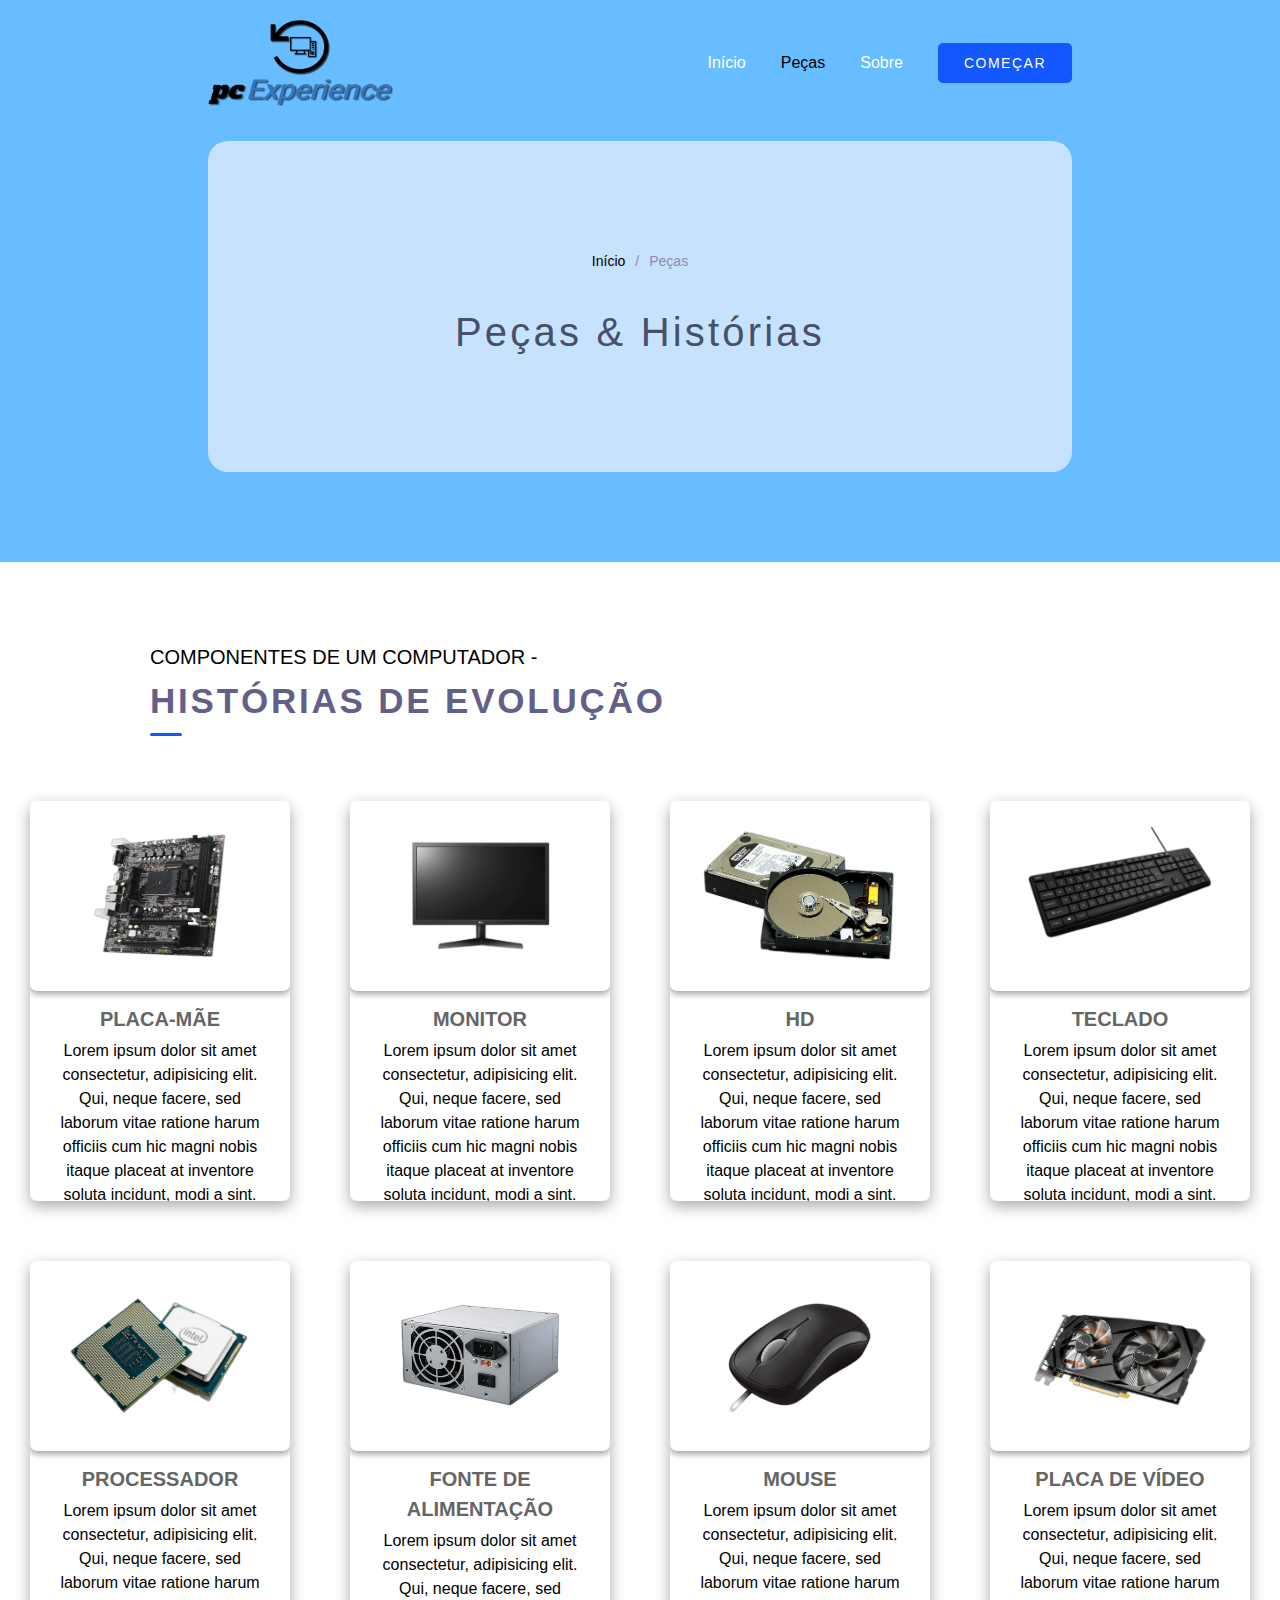
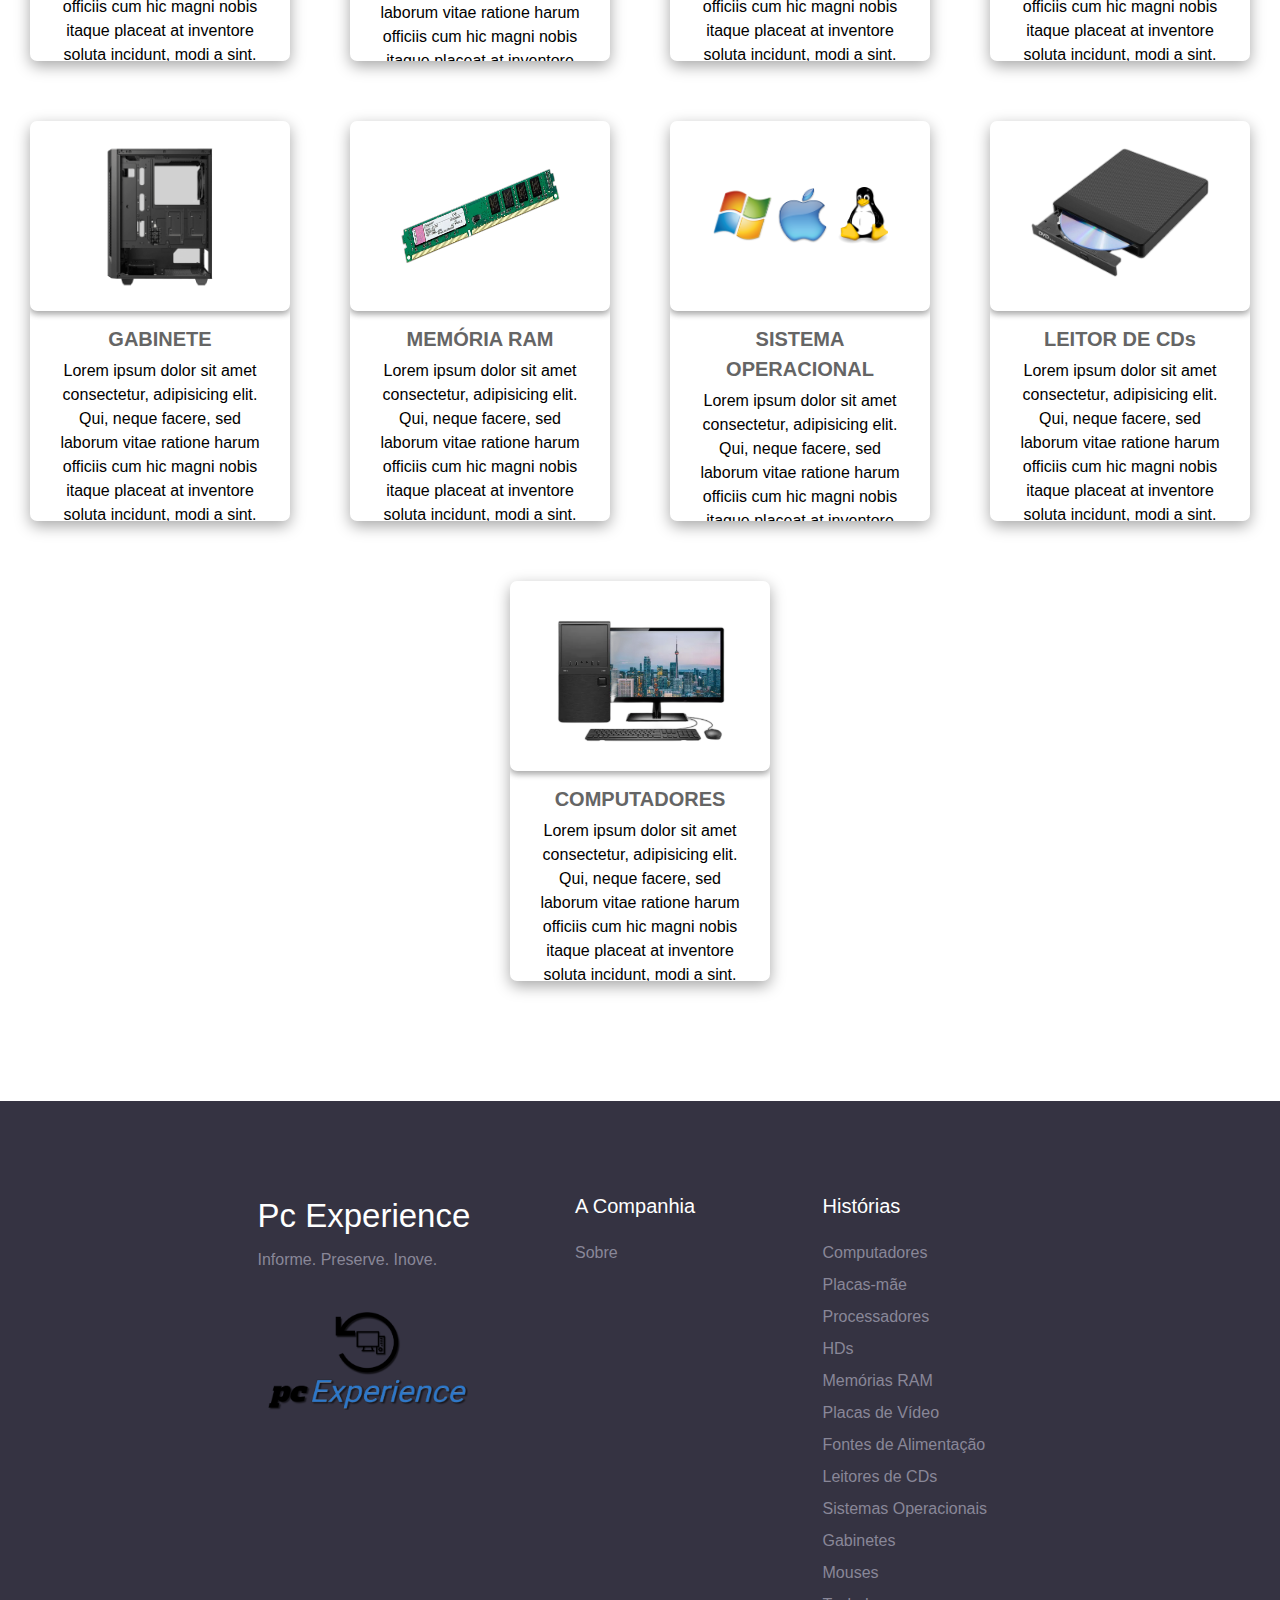
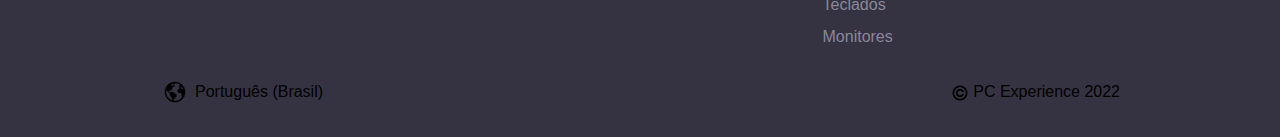
==== assets/html/pecas.html @ ef248f0b "Add files via upload" ====
<!DOCTYPE html>
<html lang="pt-BR">
<head>
  <meta charset="UTF-8">
  <meta name="viewport" content="width=device-width, initial-scale=1.0">
  <meta http-equiv="X-UA-Compatible" content="ie=edge">

  <title>PC Experience</title>

  <link rel="stylesheet" href="../css/index.css">
  <link rel="shortcut icon" href="../img/Logo.png" type="image/x-icon">
</head>
<body>

  <header class="header-others-pags header-pecas">
      <nav>
        <div class="img-nav">
          <a href="../../index.html"><img src="../img/Logo-header-site.png" alt="logo pc-experience"></a>
        </div>
  
        <div class="menu-nav">
          <ul>
            <li><a id="nav-menu-inicio" href="../../index.html">Início</a></li>
            <li><a id="nav-menu-pecas">Peças</a></li>
            <li><a id="nav-menu-sobre" href="sobre.html">Sobre</a></li>
            <li><a class="nav-menu-btn">COMEÇAR</a></li>
          </ul>
        </div>
      </nav>
  
      <div class="container-header">
        <ul>
          <li><a href="../../index.html">Início</a></li>
          <li>/</li>
          <li>Peças</li>
        </ul>
        <h1>Peças & Histórias</h1>
      </div>
  </header>

  <section id="section-histories" class="section-pecas">
      <div class="title-content">
        <h5>COMPONENTES DE UM COMPUTADOR -</h5>
        <h2>HISTÓRIAS DE EVOLUÇÃO</h2>
        <div class="divider"></div>
      </div>

      <div class="histories-content content-1">
        <a class="history-card one" href="pecas/placa-mae.html">
          <div class="img-content-card">
            <img src="../img/placa-mae.png" alt="">
          </div>
          <div class="txt-content-card">
            <h5 class="title-content-card">PLACA-MÃE</h5>
            <p class="subtitle-content-card">Lorem ipsum dolor sit amet consectetur, adipisicing elit. Qui, neque facere, sed laborum vitae ratione harum officiis cum hic magni nobis itaque placeat at inventore soluta incidunt, modi a sint.</p>
          </div>
        </a>

        <a class="history-card two" href="pecas/monitor.html">
          <div class="img-content-card">
            <img src="../img/monitor.png" alt="">
          </div>
          <div class="txt-content-card">
            <h5 class="title-content-card">MONITOR</h5>
            <p class="subtitle-content-card">Lorem ipsum dolor sit amet consectetur, adipisicing elit. Qui, neque facere, sed laborum vitae ratione harum officiis cum hic magni nobis itaque placeat at inventore soluta incidunt, modi a sint.</p>
          </div>
        </a>

        <a class="history-card three" href="pecas/hd.html">
          <div class="img-content-card">
            <img src="../img/hd.png" alt="">
          </div>
          <div class="txt-content-card">
            <h5 class="title-content-card">HD</h5>
            <p class="subtitle-content-card">Lorem ipsum dolor sit amet consectetur, adipisicing elit. Qui, neque facere, sed laborum vitae ratione harum officiis cum hic magni nobis itaque placeat at inventore soluta incidunt, modi a sint.</p>
          </div>
        </a>

        <a class="history-card four" href="pecas/teclado.html">
          <div class="img-content-card">
            <img src="../img/teclado.png" alt="">
          </div>
          <div class="txt-content-card">
            <h5 class="title-content-card">TECLADO</h5>
            <p class="subtitle-content-card">Lorem ipsum dolor sit amet consectetur, adipisicing elit. Qui, neque facere, sed laborum vitae ratione harum officiis cum hic magni nobis itaque placeat at inventore soluta incidunt, modi a sint.</p>
          </div>
        </a>
      </div>

      <div class="histories-content">
        <a class="history-card five" href="pecas/processador.html">
          <div class="img-content-card">
            <img src="../img/processador.png" alt="">
          </div>
          <div class="txt-content-card">
            <h5 class="title-content-card">PROCESSADOR</h5>
            <p class="subtitle-content-card">Lorem ipsum dolor sit amet consectetur, adipisicing elit. Qui, neque facere, sed laborum vitae ratione harum officiis cum hic magni nobis itaque placeat at inventore soluta incidunt, modi a sint.</p>
          </div>
        </a>

        <a class="history-card six" href="pecas/fonte-de-alimentacao.html">
          <div class="img-content-card">
            <img src="../img/fonte-de-alimentacao.png" alt="">
          </div>
          <div class="txt-content-card">
            <h5 class="title-content-card">FONTE DE ALIMENTAÇÃO</h5>
            <p class="subtitle-content-card">Lorem ipsum dolor sit amet consectetur, adipisicing elit. Qui, neque facere, sed laborum vitae ratione harum officiis cum hic magni nobis itaque placeat at inventore soluta incidunt, modi a sint.</p>
          </div>
        </a>

        <a class="history-card seven" href="pecas/mouse.html">
          <div class="img-content-card">
            <img src="../img/mouse.png" alt="">
          </div>
          <div class="txt-content-card">
            <h5 class="title-content-card">MOUSE</h5>
            <p class="subtitle-content-card">Lorem ipsum dolor sit amet consectetur, adipisicing elit. Qui, neque facere, sed laborum vitae ratione harum officiis cum hic magni nobis itaque placeat at inventore soluta incidunt, modi a sint.</p>
          </div>
        </a>

        <a class="history-card eight" href="pecas/placa-de-video.html">
          <div class="img-content-card">
            <img src="../img/placa-de-video.png" alt="">
          </div>
          <div class="txt-content-card">
            <h5 class="title-content-card">PLACA DE VÍDEO</h5>
            <p class="subtitle-content-card">Lorem ipsum dolor sit amet consectetur, adipisicing elit. Qui, neque facere, sed laborum vitae ratione harum officiis cum hic magni nobis itaque placeat at inventore soluta incidunt, modi a sint.</p>
          </div>
        </a>
      </div>

      <div class="histories-content">
        <a class="history-card nine" href="pecas/gabinete.html">
          <div class="img-content-card">
            <img src="../img/gabinete.png" alt="">
          </div>
          <div class="txt-content-card">
            <h5 class="title-content-card">GABINETE</h5>
            <p class="subtitle-content-card">Lorem ipsum dolor sit amet consectetur, adipisicing elit. Qui, neque facere, sed laborum vitae ratione harum officiis cum hic magni nobis itaque placeat at inventore soluta incidunt, modi a sint.</p>
          </div>
        </a>
  
        <a class="history-card ten" href="pecas/memoria-ram.html">
          <div class="img-content-card">
              <img src="../img/memoria-ram.png" alt="">
          </div>
          <div class="txt-content-card">
            <h5 class="title-content-card">MEMÓRIA RAM</h5>
            <p class="subtitle-content-card">Lorem ipsum dolor sit amet consectetur, adipisicing elit. Qui, neque facere, sed laborum vitae ratione harum officiis cum hic magni nobis itaque placeat at inventore soluta incidunt, modi a sint.</p>
          </div>
        </a>
  
        <a class="history-card eleven" href="pecas/sistema-operacional.html">
          <div class="img-content-card">
            <img src="../img/sistema-operacional.png" alt="">
          </div>
          <div class="txt-content-card">
            <h5 class="title-content-card">SISTEMA OPERACIONAL</h5>
            <p class="subtitle-content-card">Lorem ipsum dolor sit amet consectetur, adipisicing elit. Qui, neque facere, sed laborum vitae ratione harum officiis cum hic magni nobis itaque placeat at inventore soluta incidunt, modi a sint.</p>
          </div>
        </a>
  
        <a class="history-card twelve" href="pecas/leitor-de-cds.html">
          <div class="img-content-card">
            <img src="../img/leitor-de-cd.png" alt="">
          </div>
          <div class="txt-content-card">
            <h5 class="title-content-card">LEITOR DE CDs</h5>
            <p class="subtitle-content-card">Lorem ipsum dolor sit amet consectetur, adipisicing elit. Qui, neque facere, sed laborum vitae ratione harum officiis cum hic magni nobis itaque placeat at inventore soluta incidunt, modi a sint.</p>
          </div>
        </a>
      </div>

      <div class="histories-content content-4">
        <a class="history-card thirteen" href="pecas/computadores.html">
          <div class="img-content-card">
            <img src="../img/computador.png" alt="">
          </div>
          <div class="txt-content-card">
            <h5 class="title-content-card">COMPUTADORES</h5>
            <p class="subtitle-content-card">Lorem ipsum dolor sit amet consectetur, adipisicing elit. Qui, neque facere, sed laborum vitae ratione harum officiis cum hic magni nobis itaque placeat at inventore soluta incidunt, modi a sint.</p>
          </div>
        </a>
      </div>
  </section>

  <footer>
    <div class="lists-container-footer">
      <div class="pcexperience-content-footer">
        <h3>Pc Experience</h3>
        <p>Informe. Preserve. Inove.</p>
        <a class="img-pcexperience-footer" href="../../index.html">
          <img src="../img/Logo-header-site.png" alt="">
        </a>
      </div>
      <div class="list-company-footer">
        <h5>A Companhia</h5>
        <ul>
          <li><a href="sobre.html">Sobre</a></li>
        </ul>
      </div>
      <div class="list-histories-footer">
        <h5>Histórias</h5>
        <ul>
          <li><a href="pecas/computadores.html">Computadores</a></li>
          <li><a href="pecas/placa-mae.html">Placas-mãe</a></li>
          <li><a href="pecas/processador.html">Processadores</a></li>
          <li><a href="pecas/hd.html">HDs</a></li>
          <li><a href="pecas/memoria-ram.html">Memórias RAM</a></li>
          <li><a href="pecas/placa-de-video.html">Placas de Vídeo</a></li>
          <li><a href="pecas/fonte-de-alimentacao.html">Fontes de Alimentação</a></li>
          <li><a href="pecas/leitor-de-cds.html">Leitores de CDs</a></li>
          <li><a href="pecas/sistema-operacional.html">Sistemas Operacionais</a></li>
          <li><a href="pecas/gabinete.html">Gabinetes</a></li>
          <li><a href="pecas/mouse.html">Mouses</a></li>
          <li><a href="pecas/teclado.html">Teclados</a></li>
          <li><a href="pecas/monitor.html">Monitores</a></li>
        </ul>
      </div>
    </div>
    <div class="signs-container-footer">
      <div class="language-content-footer">
        <div class="img-language-footer">
          <img src="../img/planeta-terra.png" alt="">
        </div>
        <span>Português (Brasil)</span>
      </div>
      <div class="mark-content-footer">
        <div class="img-mark-footer">
          <img src="../img/c.png" alt="">
        </div>
        <span>PC Experience 2022</span>
      </div>
    </div>
  </footer>
</body>
</html>
---- assets/css/index.css ----
* {
    margin: 0;
    padding: 0;
    box-sizing: border-box;

    font-size: 1rem;
    line-height: 1.5;
    text-align: left;
}

body {
    font-family: "Work Sans", sans-serif;
    background-color: #67bdff;
}

header nav {
    width: 100%;
    padding: 20px 208px;

    display: flex;
    align-items: center;
    justify-content: space-between;
}

header nav .img-nav {
    width: 185px;
    height: 86px;
}

header .img-nav img {
    width: 100%;
    height: 100%;
}

header .menu-nav ul {
    list-style: none;

    display: flex;
    align-items: center;
    gap: 35px;
}

header .menu-nav a {
    color: #fff;
    font-size: 16px;
    text-decoration: none;

    transition: 0.2s;
    cursor: pointer;
}

header #nav-menu-inicio {
    color: #000;
    cursor: text;
}

header .menu-nav a:not(.nav-menu-btn):hover {
    color: rgba(100, 95, 136, 0.75);
}

header .menu-nav .nav-menu-btn {
    background-color: #1257ff;
    padding: 12px 26px;
    border-radius: 5px;
    
    font-size: 14px;
    letter-spacing: 1.5px;

    transition: 0.2s;
}

header .menu-nav .nav-menu-btn:hover {
    background-color: #5a5a89;
}

header .slider {
    max-width: 1110px;
    height: 540px;
    overflow: hidden;
    margin: 16px auto;
    border-radius: 30px;
}

header .slides {
    width: 400%;
    height: 540px;
    display: flex;
}

header .slides input {
    display: none;
}

header .slide {
    width: 25%;;
    height: 100%;
    transition: 2s;
}

header .slide .content-slide1 {
    width: 100%;
    height: 100%;
    background-color: #FFF;
    padding: 90px 95px;

    display: flex;
    align-items: center;
    justify-content: space-between;
}

header .slide .part1-content-slide1 {
    display: inline-block;
}

header .slide .txt-content-slide1 {
    width: 460px;

    display: flex;
    flex-direction: column;
    gap: 20px;
}

header .txt-content-slide1 h1 {
    font-size: 40px;
    font-weight: 500;
    color: #645F88;
}

header .txt-content-slide1 p {
    color: #8e8aad;
    font-size: 18px;
}

header .content-slide1 img {
    width: 370px;
    height: 345px;
    border-radius: 30px;
    box-shadow: 9px 7px 5px rgba(50, 50, 50, 0.77);
}

header .txt-content-slide1 a {
    background-color: #1257ff;
    width: 180px;
    padding: 10px;
    border-radius: 40px;
    margin-top: 12px;

    color: #fff;
    font-size: 17px;
    font-weight: 500;
    text-align: center;
    text-decoration: none;

    cursor: pointer;
    transition: 0.2s;
}

header .txt-content-slide1 a:hover {
    background-color: #5a5a89;
}

header .slide .content-slide4 {
    width: 100%;
    height: 100%;
    background-color: #FFF;
    padding: 90px 95px;

    display: flex;
    align-items: center;
    justify-content: space-between;
}

header .content-slide4 .txt-slide4 {
    display: flex;
    flex-direction: column;
    align-items: center;
    justify-content: space-between;
}

header .txt-slide4 h2 {
    font-size: 30px;
    font-weight: 500;
    color: #645F88;
}

header .txt-slide4 span {
    color: inherit;
    font-size: inherit;
    font-weight: inherit;

    display: block;
}

header .content-slide4 .img-slide4 {
    width: 300px;
    height: 100px;
    background-color: red;
}

header .img-slide4 img {
    width: 100%;
    height: 100%;
}


header .slider .manual-navigation {
    margin-top: -55px;
    width: 100%;
    display: flex;
    justify-content: center;
}

header .slider .manual-btn {
    border:  2px solid #000;
    padding: 5px;
    border-radius: 10px;
    cursor: pointer;
    transition: 0.7s;
}

header .slider .manual-btn:not(:last-child) {
    margin-right: 40px;
}

header .slider .manual-btn:hover {
    background-color: #696969;
}

header .slides #radio1:checked ~ .first {
    margin-left: 0;
}

header .slides #radio2:checked ~ .first {
    margin-left: -25%;
}

header .slides #radio3:checked ~ .first {
    margin-left: -50%;
}

header .slides #radio4:checked ~ .first {
    margin-left: -75%;
}

#section-introduction {
    background-color: #fff;
    margin-top: 90px;
    padding: 170px 125px;

    display: flex;
    align-items: center;
    justify-content: space-between;
}

#section-introduction .txt-content-introduction {
    width: 660px;
}

#section-introduction .txt-content-introduction h1 {
    color: #645F88;
    font-size: 36px;
    font-weight: 500;
}

#section-introduction .txt-content-introduction .divider {
    background-color: #1257ff;
    width: 32px;
    height: 3px;
    margin-top: 5px;
    margin-bottom: 26px;
    border-radius: 40px;

    display: block;
}

#section-introduction .txt-content-introduction p {
    margin-bottom: 15px;
    color: rgb(89 89 104);
    font-size: 18px;
}

#section-introduction .txt-content-introduction a {
    background-color: #1257ff;
    margin-top: 18px;
    padding: 8px 24px;
    border-radius: 4px;

    display: inline-block;

    color: #fff;
    text-decoration: none;
    font-size: 15px;
    font-weight: 500;
    letter-spacing: 1.5px;

    transition: 0.2s;
}

#section-introduction .txt-content-introduction a:hover {
    background-color: #5a5a89;
}

#section-introduction .img-content-introduction {
    width: 530px;
    height: 315px;
}

#section-introduction .img-content-introduction img {
    width: 100%;
    height: 100%;
    border-radius: 100px;
    box-shadow: rgb(38, 57, 77) 0px 20px 30px -10px;
}

#section-histories {
    width: 100%;

    display: flex;
    flex-direction: column;
    align-items: center;
    justify-content: center;
}

#section-histories .title-content {
    margin: 80px auto 65px auto;
    display: flex;
    flex-direction: column;
    align-items: center;
    justify-content: center;
}

#section-histories .title-content h5 {
    color: #656565;
    font-size: 20px;
    font-weight: 500;
}

#section-histories .title-content h2 {
    color: #fff;
    font-size: 32px;
    font-weight: 700;
}

#section-histories .title-content .divider {
    background-color: #1257ff;
    width: 32px;
    height: 3px;
    margin-top: 5px;
    border-radius: 40px;

    display: block;
}

#section-histories .histories-content {
    width: 100%;

    display: flex;
    flex-direction: row;
    align-items: center;
    justify-content: center;
    gap: 60px;
}

#section-histories .histories-content:not(.histories-content.content-1) {
    margin-top: 60px;
}

#section-histories .histories-content.content-4 {
    margin-bottom: 120px;
}

#section-histories .histories-content .history-card {
    background-color: #fff;
    width: 260px;
    height: 400px;
    border-radius: 7px;
    box-shadow: rgba(0, 0, 0, 0.35) 0px 5px 15px;
    
    display: block;
    text-decoration: none;
    cursor: pointer;
    overflow: hidden;
}

#section-histories .history-card .img-content-card {
    background: url('https://img.freepik.com/vetores-premium/plano-de-fundo-cinza-gradient-ui-story-com-formato-ondulado_565542-114.jpg?w=360');
    background-size: 100%;
    width:100%;
    height: 190px;
    border-bottom-left-radius: 7px;
    border-bottom-right-radius: 7px;
    box-shadow: rgba(0, 0, 0, 0.16) 0px 3px 6px, rgba(0, 0, 0, 0.23) 0px 3px 6px;

    display: flex;
    align-items: center;
    justify-content: center;

    position: relative;
}

#section-histories .history-card.one .img-content-card img {
    width: 180px;
    height: 140px;
}

#section-histories .history-card.two .img-content-card img {
    width: 230px;
    height: 155px;
}

#section-histories .history-card.three .img-content-card img {
    width: 210px;
    height: 140px;
}

#section-histories .history-card.four .img-content-card img {
    width: 220px;
    height: 220px;
}

#section-histories .history-card.five .img-content-card img {
    width: 190px;
    height: 150px;
}

#section-histories .history-card.six .img-content-card img {
    width: 195px;
    height: 130px;
}

#section-histories .history-card.seven .img-content-card img {
    width: 160px;
    height: 120px;
}

#section-histories .history-card.eight .img-content-card img {
    width: 190px;
    height: 170px;
}

#section-histories .history-card.nine .img-content-card img {
    width: 135px;
    height: 150px;
}

#section-histories .history-card.ten .img-content-card img {
    width: 175px;
    height: 130px;
}

#section-histories .history-card.eleven .img-content-card img {
    width: 175px;
    height: 57px;
}

#section-histories .history-card.twelve .img-content-card img {
    width: 190px;
    height: 200px;
}

#section-histories .history-card.thirteen .img-content-card img {
    width: 180px;
    height: 165px;
}

#section-histories .history-card .txt-content-card {
    padding: 13px 20px;

    display: flex;
    flex-direction: column;
    align-items: center;
    justify-content: center;

    transition: 0.2s;
}

#section-histories .txt-content-card h5 {
    color: #656565;
    font-size: 20px;
    font-weight: 700;
    text-align: center;
}

#section-histories .txt-content-card p {
    margin-top: 5px;

    color: #000;
    text-align: center;
}

#section-histories .history-card:hover .txt-content-card {
    box-shadow: rgba(50, 50, 93, 0.25) 0px 30px 60px -12px inset, rgba(0, 0, 0, 0.3) 0px 18px 36px -18px inset;
}

#section-histories .history-card.one .img-content-card::before {
    content: 'HISTÓRIA DA PLACA-MÃE';
    
    background-color: rgb(123, 123, 123);
    opacity: 0.9;
    box-sizing: border-box;
    padding: 20px;
    border-bottom: 10px solid black;
    border-bottom-left-radius: 7px;
    border-bottom-right-radius: 7px;

    color: #000;
    font-size: 24px;
    font-weight: 500;
    letter-spacing: 2px;
    text-align: center;

    display: flex;
    align-items: center;
    justify-content: center;

    position: absolute;
    top: 0;
    left: 0;
    width: 100%;
    height: 100%;
    transform: scaleY(0);
    transition: transform 0.5s ease-in-out;
    transform-origin: top;
}

#section-histories .history-card.one:hover .img-content-card::before {
    transform: scaleX(1);
    transform-origin: top;
}

#section-histories .history-card.two .img-content-card::before {
    content: 'HISTÓRIA DO MONITOR';
    
    background-color: rgb(123, 123, 123);
    opacity: 0.9;
    box-sizing: border-box;
    padding: 20px;
    border-bottom: 10px solid black;
    border-bottom-left-radius: 7px;
    border-bottom-right-radius: 7px;

    color: #000;
    font-size: 24px;
    font-weight: 500;
    letter-spacing: 2px;
    text-align: center;

    display: flex;
    align-items: center;
    justify-content: center;

    position: absolute;
    top: 0;
    left: 0;
    width: 100%;
    height: 100%;
    transform: scaleY(0);
    transition: transform 0.5s ease-in-out;
    transform-origin: top;
}

#section-histories .history-card.two:hover .img-content-card::before {
    transform: scaleX(1);
    transform-origin: top;
}

#section-histories .history-card.three .img-content-card::before {
    content: 'HISTÓRIA DO HD';
    
    background-color: rgb(123, 123, 123);
    opacity: 0.9;
    box-sizing: border-box;
    padding: 20px;
    border-bottom: 10px solid black;
    border-bottom-left-radius: 7px;
    border-bottom-right-radius: 7px;

    color: #000;
    font-size: 24px;
    font-weight: 500;
    letter-spacing: 2px;
    text-align: center;

    display: flex;
    align-items: center;
    justify-content: center;

    position: absolute;
    top: 0;
    left: 0;
    width: 100%;
    height: 100%;
    transform: scaleY(0);
    transition: transform 0.5s ease-in-out;
    transform-origin: top;
}

#section-histories .history-card.three:hover .img-content-card::before {
    transform: scaleX(1);
    transform-origin: top;
}

#section-histories .history-card.four .img-content-card::before {
    content: 'HISTÓRIA DO TECLADO';
    
    background-color: rgb(123, 123, 123);
    opacity: 0.9;
    box-sizing: border-box;
    padding: 20px;
    border-bottom: 10px solid black;
    border-bottom-left-radius: 7px;
    border-bottom-right-radius: 7px;

    color: #000;
    font-size: 24px;
    font-weight: 500;
    letter-spacing: 2px;
    text-align: center;

    display: flex;
    align-items: center;
    justify-content: center;

    position: absolute;
    top: 0;
    left: 0;
    width: 100%;
    height: 100%;
    transform: scaleY(0);
    transition: transform 0.5s ease-in-out;
    transform-origin: top;
}

#section-histories .history-card.four:hover .img-content-card::before {
    transform: scaleX(1);
    transform-origin: top;
}

#section-histories .history-card.five .img-content-card::before {
    content: 'HISTÓRIA DO PROCESSADOR';
    
    background-color: rgb(123, 123, 123);
    opacity: 0.9;
    box-sizing: border-box;
    padding: 20px;
    border-bottom: 10px solid black;
    border-bottom-left-radius: 7px;
    border-bottom-right-radius: 7px;

    color: #000;
    font-size: 24px;
    font-weight: 500;
    letter-spacing: 2px;
    text-align: center;

    display: flex;
    align-items: center;
    justify-content: center;

    position: absolute;
    top: 0;
    left: 0;
    width: 100%;
    height: 100%;
    transform: scaleY(0);
    transition: transform 0.5s ease-in-out;
    transform-origin: top;
}

#section-histories .history-card.five:hover .img-content-card::before {
    transform: scaleX(1);
    transform-origin: top;
}

#section-histories .history-card.six .img-content-card::before {
    content: 'HISTÓRIA DA FONTE DE ALIMENTAÇÃO';
    
    background-color: rgb(123, 123, 123);
    opacity: 0.9;
    box-sizing: border-box;
    padding: 20px;
    border-bottom: 10px solid black;
    border-bottom-left-radius: 7px;
    border-bottom-right-radius: 7px;

    color: #000;
    font-size: 24px;
    font-weight: 500;
    letter-spacing: 2px;
    text-align: center;

    display: flex;
    align-items: center;
    justify-content: center;

    position: absolute;
    top: 0;
    left: 0;
    width: 100%;
    height: 100%;
    transform: scaleY(0);
    transition: transform 0.5s ease-in-out;
    transform-origin: top;
}

#section-histories .history-card.six:hover .img-content-card::before {
    transform: scaleX(1);
    transform-origin: top;
}

#section-histories .history-card.seven .img-content-card::before {
    content: 'HISTÓRIA DO MOUSE';
    
    background-color: rgb(123, 123, 123);
    opacity: 0.9;
    box-sizing: border-box;
    padding: 20px;
    border-bottom: 10px solid black;
    border-bottom-left-radius: 7px;
    border-bottom-right-radius: 7px;

    color: #000;
    font-size: 24px;
    font-weight: 500;
    letter-spacing: 2px;
    text-align: center;

    display: flex;
    align-items: center;
    justify-content: center;

    position: absolute;
    top: 0;
    left: 0;
    width: 100%;
    height: 100%;
    transform: scaleY(0);
    transition: transform 0.5s ease-in-out;
    transform-origin: top;
}

#section-histories .history-card.seven:hover .img-content-card::before {
    transform: scaleX(1);
    transform-origin: top;
}

#section-histories .history-card.eight .img-content-card::before {
    content: 'HISTÓRIA DA PLACA DE VÍDEO';
    
    background-color: rgb(123, 123, 123);
    opacity: 0.9;
    box-sizing: border-box;
    padding: 20px;
    border-bottom: 10px solid black;
    border-bottom-left-radius: 7px;
    border-bottom-right-radius: 7px;

    color: #000;
    font-size: 24px;
    font-weight: 500;
    letter-spacing: 2px;
    text-align: center;

    display: flex;
    align-items: center;
    justify-content: center;

    position: absolute;
    top: 0;
    left: 0;
    width: 100%;
    height: 100%;
    transform: scaleY(0);
    transition: transform 0.5s ease-in-out;
    transform-origin: top;
}

#section-histories .history-card.eight:hover .img-content-card::before {
    transform: scaleX(1);
    transform-origin: top;
}

#section-histories .history-card.nine .img-content-card::before {
    content: 'HISTÓRIA DO GABINETE';
    
    background-color: rgb(123, 123, 123);
    opacity: 0.9;
    box-sizing: border-box;
    padding: 20px;
    border-bottom: 10px solid black;
    border-bottom-left-radius: 7px;
    border-bottom-right-radius: 7px;

    color: #000;
    font-size: 24px;
    font-weight: 500;
    letter-spacing: 2px;
    text-align: center;

    display: flex;
    align-items: center;
    justify-content: center;

    position: absolute;
    top: 0;
    left: 0;
    width: 100%;
    height: 100%;
    transform: scaleY(0);
    transition: transform 0.5s ease-in-out;
    transform-origin: top;
}

#section-histories .history-card.nine:hover .img-content-card::before {
    transform: scaleX(1);
    transform-origin: top;
}

#section-histories .history-card.ten .img-content-card::before {
    content: 'HISTÓRIA DA MEMÓRIA RAM';
    
    background-color: rgb(123, 123, 123);
    opacity: 0.9;
    box-sizing: border-box;
    padding: 20px;
    border-bottom: 10px solid black;
    border-bottom-left-radius: 7px;
    border-bottom-right-radius: 7px;

    color: #000;
    font-size: 24px;
    font-weight: 500;
    letter-spacing: 2px;
    text-align: center;

    display: flex;
    align-items: center;
    justify-content: center;

    position: absolute;
    top: 0;
    left: 0;
    width: 100%;
    height: 100%;
    transform: scaleY(0);
    transition: transform 0.5s ease-in-out;
    transform-origin: top;
}

#section-histories .history-card.ten:hover .img-content-card::before {
    transform: scaleX(1);
    transform-origin: top;
}

#section-histories .history-card.eleven .img-content-card::before {
    content: 'HISTÓRIA DOS SISTEMAS OPERACIONAIS';
    
    background-color: rgb(123, 123, 123);
    opacity: 0.9;
    box-sizing: border-box;
    padding: 20px;
    border-bottom: 10px solid black;
    border-bottom-left-radius: 7px;
    border-bottom-right-radius: 7px;

    color: #000;
    font-size: 24px;
    font-weight: 500;
    letter-spacing: 2px;
    text-align: center;

    display: flex;
    align-items: center;
    justify-content: center;

    position: absolute;
    top: 0;
    left: 0;
    width: 100%;
    height: 100%;
    transform: scaleY(0);
    transition: transform 0.5s ease-in-out;
    transform-origin: top;
}

#section-histories .history-card.eleven:hover .img-content-card::before {
    transform: scaleX(1);
    transform-origin: top;
}

#section-histories .history-card.twelve .img-content-card::before {
    content: 'HISTÓRIA DO LEITOR DE CDs';
    
    background-color: rgb(123, 123, 123);
    opacity: 0.9;
    box-sizing: border-box;
    padding: 20px;
    border-bottom: 10px solid black;
    border-bottom-left-radius: 7px;
    border-bottom-right-radius: 7px;

    color: #000;
    font-size: 24px;
    font-weight: 500;
    letter-spacing: 2px;
    text-align: center;

    display: flex;
    align-items: center;
    justify-content: center;

    position: absolute;
    top: 0;
    left: 0;
    width: 100%;
    height: 100%;
    transform: scaleY(0);
    transition: transform 0.5s ease-in-out;
    transform-origin: top;
}

#section-histories .history-card.twelve:hover .img-content-card::before {
    transform: scaleX(1);
    transform-origin: top;
}

#section-histories .history-card.thirteen .img-content-card::before {
    content: 'HISTÓRIA DOS COMPUTADORES';
    
    background-color: rgb(123, 123, 123);
    opacity: 0.9;
    box-sizing: border-box;
    padding: 20px;
    border-bottom: 10px solid black;
    border-bottom-left-radius: 7px;
    border-bottom-right-radius: 7px;

    color: #000;
    font-size: 24px;
    font-weight: 500;
    letter-spacing: 2px;
    text-align: center;

    display: flex;
    align-items: center;
    justify-content: center;

    position: absolute;
    top: 0;
    left: 0;
    width: 100%;
    height: 100%;
    transform: scaleY(0);
    transition: transform 0.5s ease-in-out;
    transform-origin: top;
}

#section-histories .history-card.thirteen:hover .img-content-card::before {
    transform: scaleX(1);
    transform-origin: top;
}

#section-histories .btn-histories {
    background-color: #1257ff;
    margin-top: 60px;
    margin-bottom: 80px;
    padding: 9px 32px;
    border-radius: 5px;

    color: #fff;
    font-size: 14px;
    font-weight: 500;
    letter-spacing: 1.5px;
    text-align: center;
    text-decoration: none;

    transition: 0.2s;
}

#section-histories .btn-histories:hover {
    background-color: #5a5a89;
}

#section-extra {
    background-color: #fff;
    width: 100%;
    padding: 100px 125px;
}

#section-extra .extra-container {
    background-color: #e7e7e7;
    padding: 100px 125px;

    display: flex;
    align-items: center;
    justify-content: space-between;
}

#section-extra .txt-content-extra {
    width: 480px;
}

#section-extra .txt-content-extra h2 {
    margin-bottom: 12px;

    color: #2D2B3A;
    font-size: 36px;
    font-weight: 500;
}

#section-extra .txt-content-extra a {
    background-color: #1257ff;
    margin-top: 30px;
    padding: 8px 24px;
    border-radius: 5px;

    color: #fff;
    font-size: 15px;
    text-decoration: none;
    letter-spacing: 1.5px;

    display: inline-block;

    transition: 0.2s;
}

#section-extra .txt-content-extra a:hover {
    background-color: #5a5a89;
}


#section-extra .img-content-extra {
    width: 440px;
    height: 425px;
}

#section-extra .img-content-extra img {
    width: 100%;
    height: 100%;
}

footer {
    background-color: #353342;
    width: 100%;
    padding: 90px 160px 30px 160px;
}

footer h3 {
    margin-bottom: 8px;

    color: #fff;
    font-size: 33px;
    font-weight: 500;
}

footer h5 {
    margin-bottom: 20px;
    color: #fff;
    font-size: 20px;
    font-weight: 500;
}

footer ul {
    padding: 0;
    list-style: none;
}

footer li {
    margin-bottom: 8px;
}

footer a {
    color: #898798;
    text-decoration: none;

    cursor: pointer;
    transition: 0.2s;
}

footer a:hover {
    color: #000;
}

footer .lists-container-footer {
    display: flex;
    justify-content: space-evenly;
}

footer .pcexperience-content-footer {
    width: 220px;
}

footer .pcexperience-content-footer p {
    color: #898798;
}

footer .pcexperience-content-footer .img-pcexperience-footer {
    width: 200px;
    height: 98px;
    margin: 40px auto 0px auto;

    display: block;
}

footer .pcexperience-content-footer .img-pcexperience-footer:hover {
    opacity: 0.6;
}

footer .img-pcexperience-footer img {
    width: 100%;
    height: 100%;
}

footer .list-company-footer {
    width: 150px;
}

footer .list-histories-footer {
    width: 200px;
}

footer .extra-content-footer {
    width: 250px;
}

footer .extra-content-footer p {
    color: #898798;
}

footer .extra-content-footer a {
    background-color: #1257ff;
    width: 100%;
    margin-top: 15px;
    padding: 8px 24px;
    border-radius: 5px;

    color: #fff;
    text-align: center;

    display: inline-block;

    transition: 0.2s;
}

footer .extra-content-footer a:hover {
    background-color: #5a5a89;
}

footer .signs-container-footer {
    margin-top:20px;

    display: flex;
    align-items: center;
    justify-content: space-between;
}

footer .language-content-footer {
    display: flex;
    align-items: center;
    gap: 5px;
}

footer .language-content-footer .img-language-footer {
    width: 30px;
    height: 30px;
}

footer .img-language-footer img {
    width: 100%;
    height: 100%;
}

footer .mark-content-footer {
    display: flex;
    align-items: center;
    gap: 5px;
}

footer .mark-content-footer .img-mark-footer {
    width: 16px;
    height: 16px;
}

footer .img-mark-footer img {
    width: 100%;
    height: 100%;
}

header.header-others-pags #nav-menu-inicio {
    color: #fff;
    cursor: pointer;
}

header.header-others-pags #nav-menu-inicio:hover {
    color: rgba(100, 95, 136, 0.75);
}

header.header-pecas #nav-menu-pecas {
    color: #000;
    cursor: text;
}

header.header-others-pags .container-header {
    background-color: #c7e2ff;
    margin: 15px 208px 80px 208px;
    padding-top: 110px;
    padding-bottom: 110px;
    border-radius: 20px;

    display: flex;
    flex-direction: column;
    align-items: center;
    justify-content: center;
    gap: 30px;
}

header.header-others-pags .container-header ul {
    list-style: none;

    display: flex;
    align-items: center;
    gap: 10px;
}

header.header-others-pags .container-header li {
    color: #8e8aad;
    font-size: 14px;
}

header.header-others-pags .container-header a {
    color: #000;
    font-size: 14px;
    text-decoration: none;
}

header.header-others-pags .container-header h1 {
    color: #465168;
    font-size: 40px;
    font-weight: 500;
    letter-spacing: 0.08em;
    text-align: center;
}

#section-histories.section-pecas  {
    background-color: #fff;
    margin-top: 90px;
}

#section-histories.section-pecas .title-content {
    width: 100%;
    margin: 80px 0px 65px 0px;
    padding-left: 150px;

    align-items: flex-start;
}

#section-histories.section-pecas .title-content h5 {
    color: #000;
    margin-bottom: 3px;
}

#section-histories.section-pecas .title-content h2 {
    color: #645F88;
    font-size: 35px;
    letter-spacing: 0.08em;
}

header.header-sobre #nav-menu-sobre {
    color: #000;
    cursor: text;
}

section#section-pag-sobre {
    background-color: #fff;
    width: 100%;
    padding: 100px 100px 140px 100px;

    display: flex;
    flex-direction: column;
    align-items: center;
    justify-content: center;
    gap: 45px;
}

section#section-pag-sobre .qm-somos-content {
    width: 1250px;
    height: 530px;
    padding-left: 120px;
    box-shadow: rgba(0, 0, 0, 0.35) 0px 5px 15px;

    display: flex;
    align-items: center;
    justify-content: space-between;

    position: relative;
}

section#section-pag-sobre .qm-somos-content .txt-qm-somos {
    display: flex;
    flex-direction: column;
    align-items:flex-start;
    justify-content:center;
}

section#section-pag-sobre .txt-qm-somos h2 {
    color:#2D2B3A;
    font-size: 55px;
    font-weight: 500;
    letter-spacing: 0.1em;
}

section#section-pag-sobre .txt-qm-somos span {
    margin-bottom: 10px;

    color: inherit;
    font-size: inherit;
    font-weight: inherit;
    line-height: 1;
    letter-spacing: inherit;

    display: block;
}

section#section-pag-sobre .txt-qm-somos .divider {
    background-color: #1257ff;
    width: 32px;
    height: 4px;
    margin-top: 5px;
    border-radius: 40px;

    display: block;
}

section#section-pag-sobre .qm-somos-content .first-img {
    width: 750px;
    height: 500px;
}

section#section-pag-sobre .qm-somos-content .first-img img {
    width: 100%;
    height: 100%;
}

section#section-pag-sobre .container-lasts-content-sobre {
    width: 1250px;
    height: 300px;

    display: flex;
    align-items: center;
    justify-content: space-between;
}

section#section-pag-sobre .objetivo-content,
section#section-pag-sobre .contato-content {
    width: 48%;
    height: 100%;
    padding-left: 70px;
    box-shadow: rgba(0, 0, 0, 0.35) 0px 5px 15px;

    display: flex;
    align-items: center;
    justify-content: space-between;

    position: relative;
}

section#section-pag-sobre .objetivo-content .txt-objetivo,
section#section-pag-sobre .contato-content .txt-objetivo {
    display: flex;
    flex-direction: column;
    align-items:flex-start;
    justify-content: center;
}

section#section-pag-sobre .txt-objetivo h2,
section#section-pag-sobre .txt-contato h2 {
    color:#2D2B3A;
    font-size: 35px;
    font-weight: 500;
    letter-spacing: 0.1em;
}

section#section-pag-sobre .txt-objetivo span,
section#section-pag-sobre .txt-contato span {
    margin-bottom: 10px;

    color: inherit;
    font-size: inherit;
    font-weight: inherit;
    line-height: 1;
    letter-spacing: inherit;

    display: block;
}

section#section-pag-sobre .txt-objetivo .divider,
section#section-pag-sobre .txt-contato .divider {
    background-color: #1257ff;
    width: 32px;
    height: 3.2px;
    margin-top: 5px;
    border-radius: 40px;

    display: block;
}

section#section-pag-sobre .objetivo-content .second-img {
    width: 330px;
    height: 100%;
}

section#section-pag-sobre .second-img img {
    width: 100%;
    height: 100%;
}

section#section-pag-sobre .contato-content .third-img {
    width: 270px;
    height: 135px;
    margin-right: 25px;
    
    display: flex;
    align-items: center;
    justify-content: center;
}

section#section-pag-sobre .third-img img {
    width: 100%;
    height: 100%;
}

section#section-pag-sobre .qm-somos-content::before {
    content: 'A PC Experience é uma organização educacional, sem fins lucrativos, que atua por meio deste site informativo, comandada por um grupo de 6 estudantes de Ensino Médio: Matheus Estevão da Silva, Pedro Henrique Marques, Raphael Naome Taketa Silva, Pedro Garcia Chyoshi, Matheus Cardoso Damasceno e Pietro Soliani Rocha.';

    background-color: #fff;
    opacity: 0.97;
    box-sizing: border-box;
    padding: 190px;
    border-right: 10px solid #1257ff;

    color: #000;
    font-size: 28px;
    font-weight: 500;
    letter-spacing: 2px;
    text-align: center;

    display: flex;
    align-items: center;
    justify-content: center;

    position: absolute;
    top: 0;
    left: 0;
    width: 100%;
    height: 100%;
    transform: scaleX(0);
    transition: transform 0.5s ease-in-out;
    transform-origin: left;
}

section#section-pag-sobre .qm-somos-content:hover::before {
    transform: scaleX(1);
    transform-origin: left;
}

section#section-pag-sobre .objetivo-content::before {
    content: 'Preservar a história da evolução dos computadores, uma das máquinas mais importantes atualmente, e ampliar a percepção das pessoas acerca da presente era tecnológica e sobre o extraordinário passado e futuro da humanidade';
    
    background-color: #fff;
    opacity: 0.97;
    box-sizing: border-box;;
    padding: 50px;
    border-right: 10px solid #1257ff;

    color: #000;
    font-size: 20px;
    font-weight: 500;
    letter-spacing: 2px;
    text-align: center;

    display: flex;
    align-items: center;
    justify-content: center;

    position: absolute;
    top: 0;
    left: 0;
    width: 100%;
    height: 100%;
    transform: scaleX(0);
    transition: transform 0.5s ease-in-out;
    transform-origin: left;
}

section#section-pag-sobre .objetivo-content:hover::before {
    transform: scaleX(1);
    transform-origin: left;
}

section#section-pag-sobre .contato-content::before {
    content: 'E-mail: pc_experience@gmail.com';
    
    background-color: #fff;
    opacity: 0.97;
    box-sizing: border-box;
    padding: 50px;
    border-right: 10px solid #1257ff;

    color: #000;
    font-size: 26px;
    font-weight: 500;
    letter-spacing: 2px;
    text-align: center;

    display: flex;
    align-items: center;
    justify-content: center;

    position: absolute;
    top: 0;
    left: 0;
    width: 100%;
    height: 100%;
    transform: scaleX(0);
    transition: transform 0.5s ease-in-out;
    transform-origin: left;
}

section#section-pag-sobre .contato-content:hover::before {
    transform: scaleX(1);
    transform-origin: left;
}

header.header-extra #nav-menu-extra {
    color: #000;
    cursor: text;
}
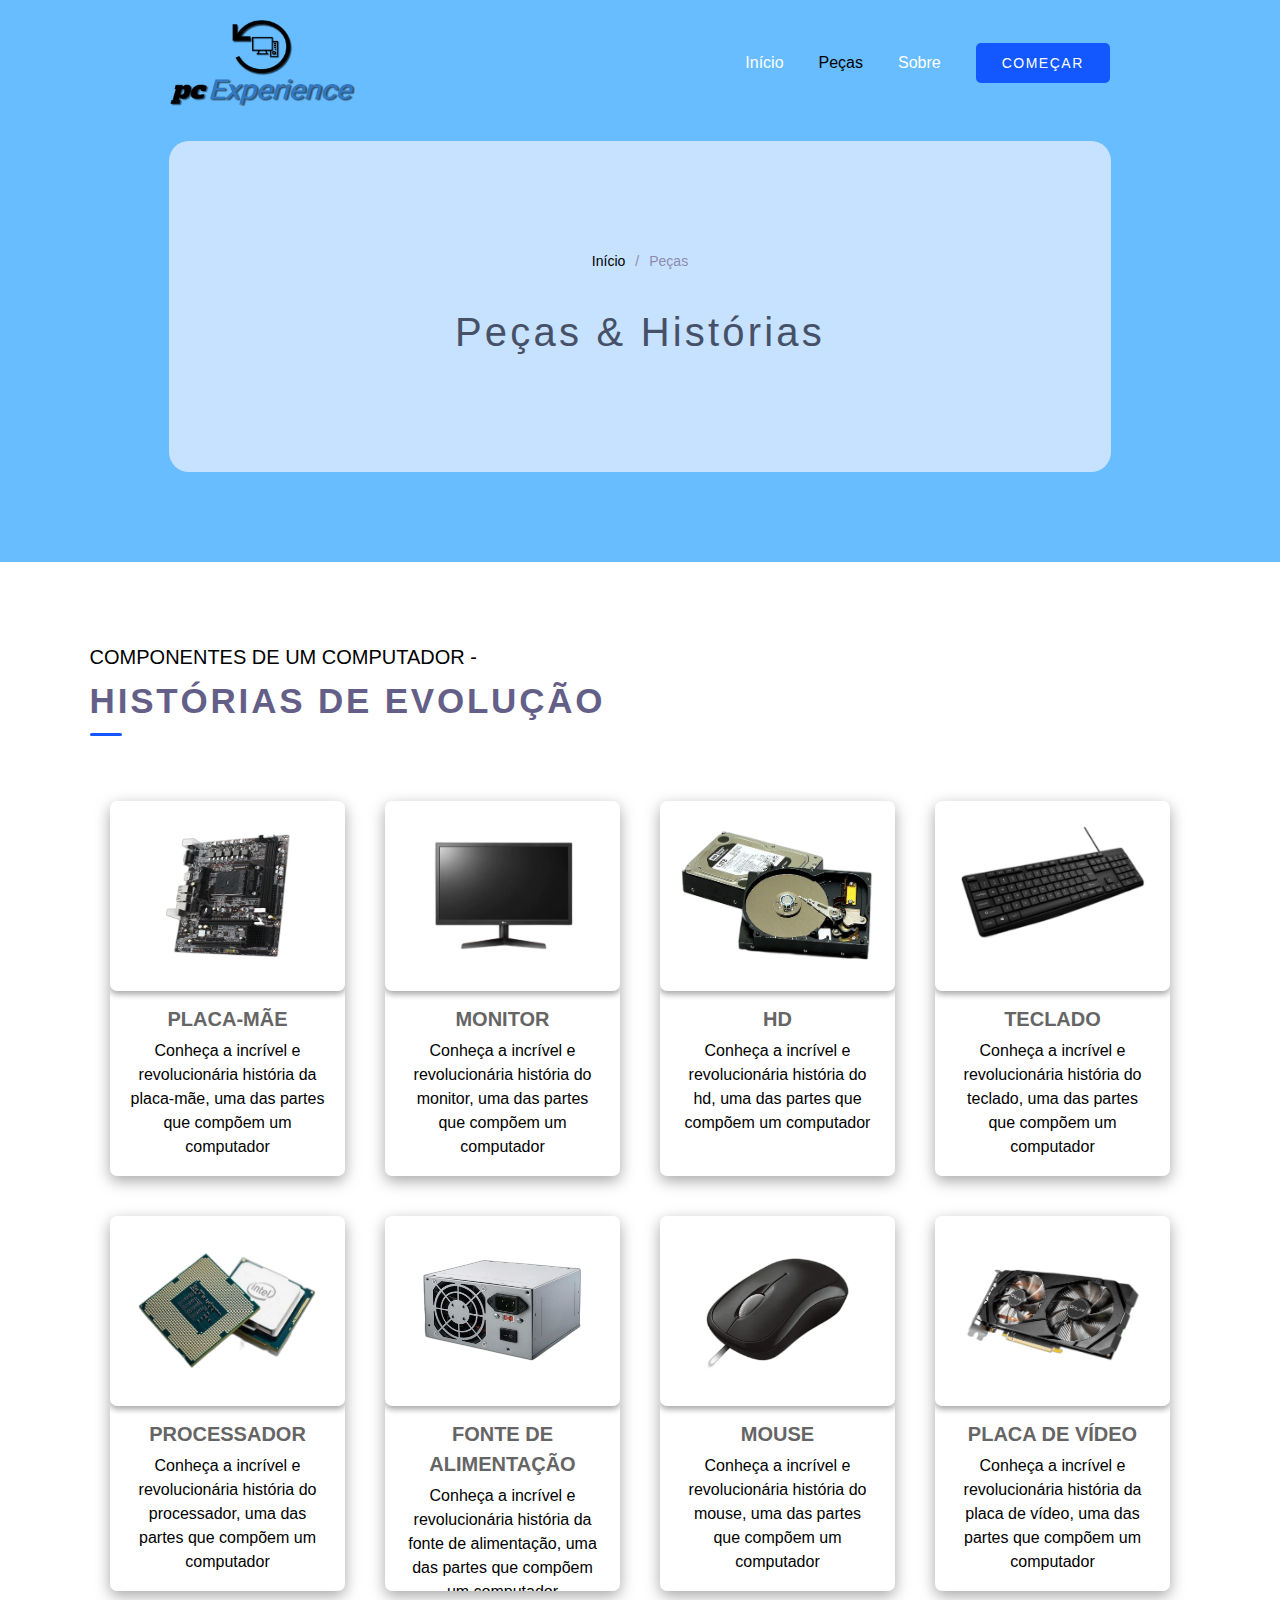
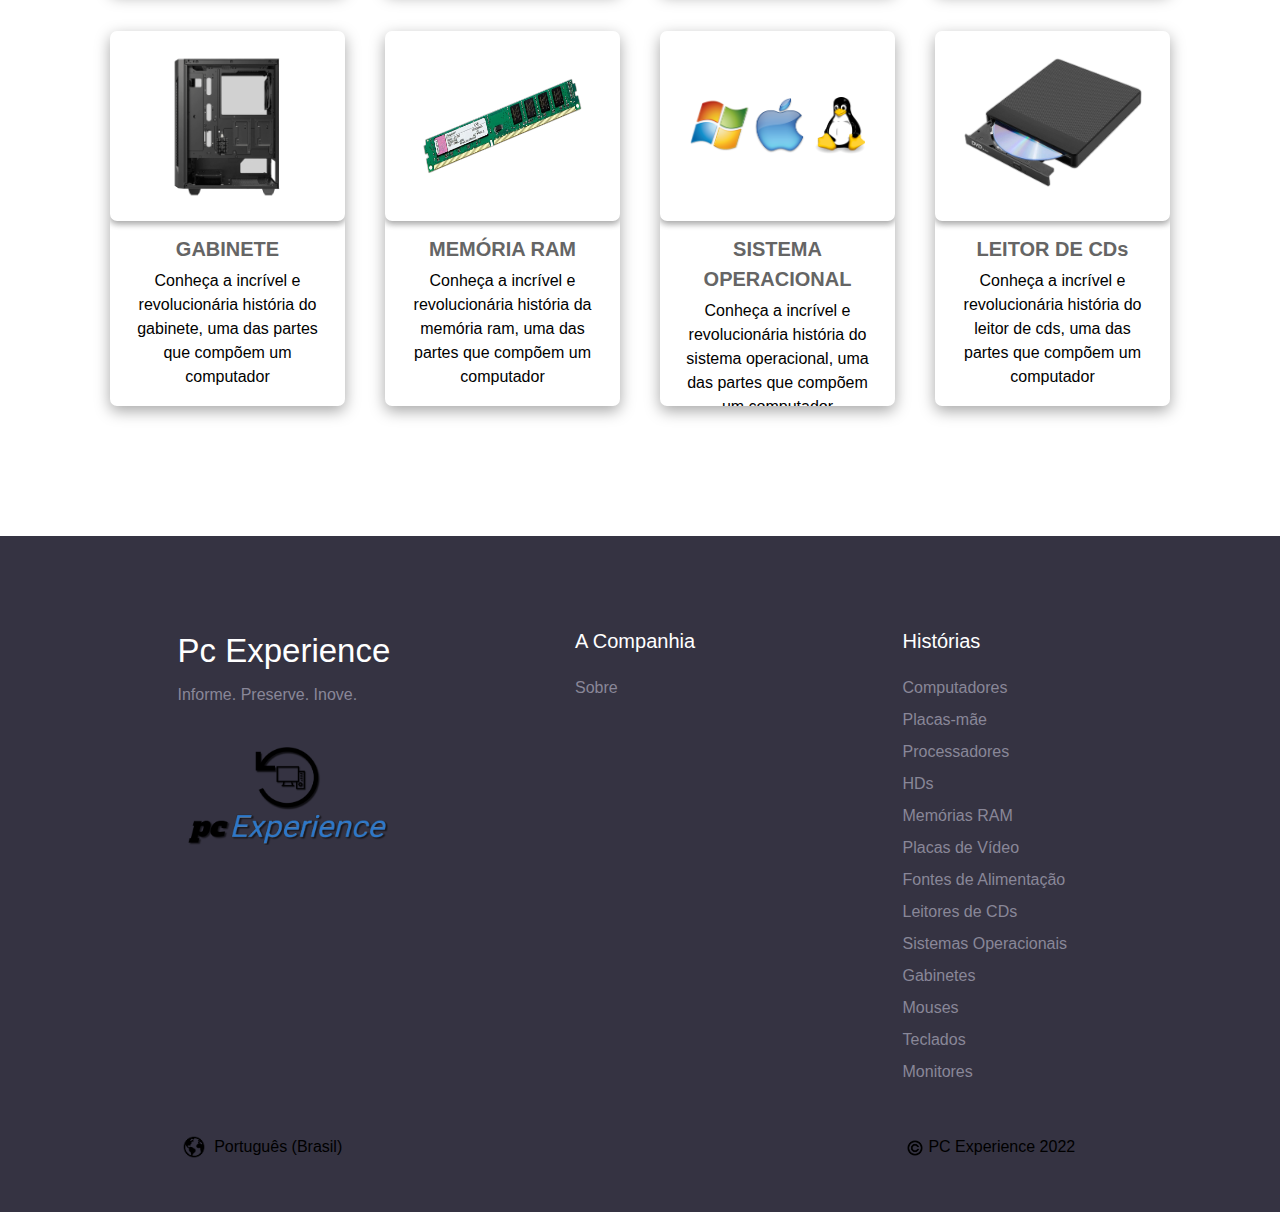
==== commit 7eeff580: "Add files via upload" ====
--- a/assets/html/pecas.html
+++ b/assets/html/pecas.html
@@ -8,6 +8,7 @@
   <title>PC Experience</title>
 
   <link rel="stylesheet" href="../css/index.css">
+  <link rel="stylesheet" href="../css/responsivo.css">
   <link rel="shortcut icon" href="../img/Logo.png" type="image/x-icon">
 </head>
 <body>
@@ -23,9 +24,41 @@
             <li><a id="nav-menu-inicio" href="../../index.html">Início</a></li>
             <li><a id="nav-menu-pecas">Peças</a></li>
             <li><a id="nav-menu-sobre" href="sobre.html">Sobre</a></li>
-            <li><a class="nav-menu-btn">COMEÇAR</a></li>
+            <li><a class="nav-menu-btn" href="assets/html/pecas/fonte-de-alimentacao.html">COMEÇAR</a></li>
           </ul>
         </div>
+
+        <input type="checkbox" id="btn-sidebar">
+
+        <div class="menu-sidebar">
+          <label for="btn-sidebar" id="cancel-sidebar">
+            <img src="../img/fecha-menu.png" alt="">
+          </label>
+  
+          <h1>Menu</h1>
+          <a href="../../index.html">
+            <div class="img-menu-item home">
+              <img src="../img/icon-home.png" alt="">
+            </div>
+            <span>Início</span>
+          </a>
+          <a class="menu-item-activate">
+            <div class="img-menu-item pieces">
+              <img src="../img/icon-pieces.png" alt="">
+            </div>
+            <span>Peças</span>
+          </a>
+          <a href="sobre.html">
+            <div class="img-menu-item about">
+              <img src="../img/icon-about.png" alt="">
+            </div>
+            <span>Sobre</span>
+          </a>
+        </div>
+  
+        <label for="btn-sidebar" id="active-sidebar">
+          <img src="../img/menu.png" alt="">
+        </label>
       </nav>
   
       <div class="container-header">
@@ -39,149 +72,133 @@
   </header>
 
   <section id="section-histories" class="section-pecas">
-      <div class="title-content">
-        <h5>COMPONENTES DE UM COMPUTADOR -</h5>
-        <h2>HISTÓRIAS DE EVOLUÇÃO</h2>
-        <div class="divider"></div>
-      </div>
-
-      <div class="histories-content content-1">
-        <a class="history-card one" href="pecas/placa-mae.html">
-          <div class="img-content-card">
-            <img src="../img/placa-mae.png" alt="">
-          </div>
-          <div class="txt-content-card">
-            <h5 class="title-content-card">PLACA-MÃE</h5>
-            <p class="subtitle-content-card">Lorem ipsum dolor sit amet consectetur, adipisicing elit. Qui, neque facere, sed laborum vitae ratione harum officiis cum hic magni nobis itaque placeat at inventore soluta incidunt, modi a sint.</p>
-          </div>
-        </a>
-
-        <a class="history-card two" href="pecas/monitor.html">
-          <div class="img-content-card">
-            <img src="../img/monitor.png" alt="">
-          </div>
-          <div class="txt-content-card">
-            <h5 class="title-content-card">MONITOR</h5>
-            <p class="subtitle-content-card">Lorem ipsum dolor sit amet consectetur, adipisicing elit. Qui, neque facere, sed laborum vitae ratione harum officiis cum hic magni nobis itaque placeat at inventore soluta incidunt, modi a sint.</p>
-          </div>
-        </a>
-
-        <a class="history-card three" href="pecas/hd.html">
-          <div class="img-content-card">
-            <img src="../img/hd.png" alt="">
-          </div>
-          <div class="txt-content-card">
-            <h5 class="title-content-card">HD</h5>
-            <p class="subtitle-content-card">Lorem ipsum dolor sit amet consectetur, adipisicing elit. Qui, neque facere, sed laborum vitae ratione harum officiis cum hic magni nobis itaque placeat at inventore soluta incidunt, modi a sint.</p>
-          </div>
-        </a>
-
-        <a class="history-card four" href="pecas/teclado.html">
-          <div class="img-content-card">
-            <img src="../img/teclado.png" alt="">
-          </div>
-          <div class="txt-content-card">
-            <h5 class="title-content-card">TECLADO</h5>
-            <p class="subtitle-content-card">Lorem ipsum dolor sit amet consectetur, adipisicing elit. Qui, neque facere, sed laborum vitae ratione harum officiis cum hic magni nobis itaque placeat at inventore soluta incidunt, modi a sint.</p>
-          </div>
-        </a>
-      </div>
-
-      <div class="histories-content">
-        <a class="history-card five" href="pecas/processador.html">
-          <div class="img-content-card">
-            <img src="../img/processador.png" alt="">
-          </div>
-          <div class="txt-content-card">
-            <h5 class="title-content-card">PROCESSADOR</h5>
-            <p class="subtitle-content-card">Lorem ipsum dolor sit amet consectetur, adipisicing elit. Qui, neque facere, sed laborum vitae ratione harum officiis cum hic magni nobis itaque placeat at inventore soluta incidunt, modi a sint.</p>
-          </div>
-        </a>
-
-        <a class="history-card six" href="pecas/fonte-de-alimentacao.html">
-          <div class="img-content-card">
-            <img src="../img/fonte-de-alimentacao.png" alt="">
-          </div>
-          <div class="txt-content-card">
-            <h5 class="title-content-card">FONTE DE ALIMENTAÇÃO</h5>
-            <p class="subtitle-content-card">Lorem ipsum dolor sit amet consectetur, adipisicing elit. Qui, neque facere, sed laborum vitae ratione harum officiis cum hic magni nobis itaque placeat at inventore soluta incidunt, modi a sint.</p>
-          </div>
-        </a>
-
-        <a class="history-card seven" href="pecas/mouse.html">
-          <div class="img-content-card">
-            <img src="../img/mouse.png" alt="">
-          </div>
-          <div class="txt-content-card">
-            <h5 class="title-content-card">MOUSE</h5>
-            <p class="subtitle-content-card">Lorem ipsum dolor sit amet consectetur, adipisicing elit. Qui, neque facere, sed laborum vitae ratione harum officiis cum hic magni nobis itaque placeat at inventore soluta incidunt, modi a sint.</p>
-          </div>
-        </a>
-
-        <a class="history-card eight" href="pecas/placa-de-video.html">
-          <div class="img-content-card">
-            <img src="../img/placa-de-video.png" alt="">
-          </div>
-          <div class="txt-content-card">
-            <h5 class="title-content-card">PLACA DE VÍDEO</h5>
-            <p class="subtitle-content-card">Lorem ipsum dolor sit amet consectetur, adipisicing elit. Qui, neque facere, sed laborum vitae ratione harum officiis cum hic magni nobis itaque placeat at inventore soluta incidunt, modi a sint.</p>
-          </div>
-        </a>
-      </div>
-
-      <div class="histories-content">
-        <a class="history-card nine" href="pecas/gabinete.html">
-          <div class="img-content-card">
-            <img src="../img/gabinete.png" alt="">
-          </div>
-          <div class="txt-content-card">
-            <h5 class="title-content-card">GABINETE</h5>
-            <p class="subtitle-content-card">Lorem ipsum dolor sit amet consectetur, adipisicing elit. Qui, neque facere, sed laborum vitae ratione harum officiis cum hic magni nobis itaque placeat at inventore soluta incidunt, modi a sint.</p>
-          </div>
-        </a>
-  
-        <a class="history-card ten" href="pecas/memoria-ram.html">
-          <div class="img-content-card">
-              <img src="../img/memoria-ram.png" alt="">
-          </div>
-          <div class="txt-content-card">
-            <h5 class="title-content-card">MEMÓRIA RAM</h5>
-            <p class="subtitle-content-card">Lorem ipsum dolor sit amet consectetur, adipisicing elit. Qui, neque facere, sed laborum vitae ratione harum officiis cum hic magni nobis itaque placeat at inventore soluta incidunt, modi a sint.</p>
-          </div>
-        </a>
-  
-        <a class="history-card eleven" href="pecas/sistema-operacional.html">
-          <div class="img-content-card">
-            <img src="../img/sistema-operacional.png" alt="">
-          </div>
-          <div class="txt-content-card">
-            <h5 class="title-content-card">SISTEMA OPERACIONAL</h5>
-            <p class="subtitle-content-card">Lorem ipsum dolor sit amet consectetur, adipisicing elit. Qui, neque facere, sed laborum vitae ratione harum officiis cum hic magni nobis itaque placeat at inventore soluta incidunt, modi a sint.</p>
-          </div>
-        </a>
-  
-        <a class="history-card twelve" href="pecas/leitor-de-cds.html">
-          <div class="img-content-card">
-            <img src="../img/leitor-de-cd.png" alt="">
-          </div>
-          <div class="txt-content-card">
-            <h5 class="title-content-card">LEITOR DE CDs</h5>
-            <p class="subtitle-content-card">Lorem ipsum dolor sit amet consectetur, adipisicing elit. Qui, neque facere, sed laborum vitae ratione harum officiis cum hic magni nobis itaque placeat at inventore soluta incidunt, modi a sint.</p>
-          </div>
-        </a>
-      </div>
-
-      <div class="histories-content content-4">
-        <a class="history-card thirteen" href="pecas/computadores.html">
-          <div class="img-content-card">
-            <img src="../img/computador.png" alt="">
-          </div>
-          <div class="txt-content-card">
-            <h5 class="title-content-card">COMPUTADORES</h5>
-            <p class="subtitle-content-card">Lorem ipsum dolor sit amet consectetur, adipisicing elit. Qui, neque facere, sed laborum vitae ratione harum officiis cum hic magni nobis itaque placeat at inventore soluta incidunt, modi a sint.</p>
-          </div>
-        </a>
-      </div>
+    <div class="title-content">
+      <h5>COMPONENTES DE UM COMPUTADOR -</h5>
+      <h2>HISTÓRIAS DE EVOLUÇÃO</h2>
+      <div class="divider"></div>
+    </div>
+
+    <div class="histories-content">
+      <a class="history-card one" href="pecas/placa-mae.html">
+        <div class="img-content-card">
+          <img src="../img/placa-mae.png" alt="">
+        </div>
+        <div class="txt-content-card">
+          <h5 class="title-content-card">PLACA-MÃE</h5>
+          <p class="subtitle-content-card">Conheça a incrível e revolucionária história da placa-mãe, uma das partes que compõem um computador</p>
+        </div>
+      </a>
+
+      <a class="history-card two" href="pecas/monitor.html">
+        <div class="img-content-card">
+          <img src="../img/monitor.png" alt="">
+        </div>
+        <div class="txt-content-card">
+          <h5 class="title-content-card">MONITOR</h5>
+          <p class="subtitle-content-card">Conheça a incrível e revolucionária história do monitor, uma das partes que compõem um computador</p>
+        </div>
+      </a>
+
+      <a class="history-card three" href="pecas/hd.html">
+        <div class="img-content-card">
+          <img src="../img/hd.png" alt="">
+        </div>
+        <div class="txt-content-card">
+          <h5 class="title-content-card">HD</h5>
+          <p class="subtitle-content-card">Conheça a incrível e revolucionária história do hd, uma das partes que compõem um computador</p>
+        </div>
+      </a>
+
+      <a class="history-card four" href="pecas/teclado.html">
+        <div class="img-content-card">
+          <img src="../img/teclado.png" alt="">
+        </div>
+        <div class="txt-content-card">
+          <h5 class="title-content-card">TECLADO</h5>
+          <p class="subtitle-content-card">Conheça a incrível e revolucionária história do teclado, uma das partes que compõem um computador</p>
+        </div>
+      </a>
+
+      <a class="history-card five" href="pecas/processador.html">
+        <div class="img-content-card">
+          <img src="../img/processador.png" alt="">
+        </div>
+        <div class="txt-content-card">
+          <h5 class="title-content-card">PROCESSADOR</h5>
+          <p class="subtitle-content-card">Conheça a incrível e revolucionária história do processador, uma das partes que compõem um computador</p>
+        </div>
+      </a>
+
+      <a class="history-card six" href="pecas/fonte-de-alimentacao.html">
+        <div class="img-content-card">
+          <img src="../img/fonte-de-alimentacao.png" alt="">
+        </div>
+        <div class="txt-content-card">
+          <h5 class="title-content-card">FONTE DE ALIMENTAÇÃO</h5>
+          <p class="subtitle-content-card">Conheça a incrível e revolucionária história da fonte de alimentação, uma das partes que compõem um computador</p>
+        </div>
+      </a>
+
+      <a class="history-card seven" href="pecas/mouse.html">
+        <div class="img-content-card">
+          <img src="../img/mouse.png" alt="">
+        </div>
+        <div class="txt-content-card">
+          <h5 class="title-content-card">MOUSE</h5>
+          <p class="subtitle-content-card">Conheça a incrível e revolucionária história do mouse, uma das partes que compõem um computador</p>
+        </div>
+      </a>
+
+      <a class="history-card eight" href="pecas/placa-de-video.html">
+        <div class="img-content-card">
+          <img src="../img/placa-de-video.png" alt="">
+        </div>
+        <div class="txt-content-card">
+          <h5 class="title-content-card">PLACA DE VÍDEO</h5>
+          <p class="subtitle-content-card">Conheça a incrível e revolucionária história da placa de vídeo, uma das partes que compõem um computador</p>
+        </div>
+      </a>
+
+      <a class="history-card nine" href="pecas/gabinete.html">
+        <div class="img-content-card">
+          <img src="../img/gabinete.png" alt="">
+        </div>
+        <div class="txt-content-card">
+          <h5 class="title-content-card">GABINETE</h5>
+          <p class="subtitle-content-card">Conheça a incrível e revolucionária história do gabinete, uma das partes que compõem um computador</p>
+        </div>
+      </a>
+
+      <a class="history-card ten" href="pecas/memoria-ram.html">
+        <div class="img-content-card">
+            <img src="../img/memoria-ram.png" alt="">
+        </div>
+        <div class="txt-content-card">
+          <h5 class="title-content-card">MEMÓRIA RAM</h5>
+          <p class="subtitle-content-card">Conheça a incrível e revolucionária história da memória ram, uma das partes que compõem um computador</p>
+        </div>
+      </a>
+
+      <a class="history-card eleven" href="pecas/sistema-operacional.html">
+        <div class="img-content-card">
+          <img src="../img/sistema-operacional.png" alt="">
+        </div>
+        <div class="txt-content-card">
+          <h5 class="title-content-card">SISTEMA OPERACIONAL</h5>
+          <p class="subtitle-content-card">Conheça a incrível e revolucionária história do sistema operacional, uma das partes que compõem um computador</p>
+        </div>
+      </a>
+
+      <a class="history-card twelve" href="pecas/leitor-de-cds.html">
+        <div class="img-content-card">
+          <img src="../img/leitor-de-cd.png" alt="">
+        </div>
+        <div class="txt-content-card">
+          <h5 class="title-content-card">LEITOR DE CDs</h5>
+          <p class="subtitle-content-card">Conheça a incrível e revolucionária história do leitor de cds, uma das partes que compõem um computador</p>
+        </div>
+      </a>
+    </div>
   </section>
 
   <footer>
--- a/assets/css/index.css
+++ b/assets/css/index.css
@@ -1,7 +1,7 @@
 * {
     margin: 0;
     padding: 0;
-    box-sizing: border-box;
+    box-sizing: border-box; 
 
     font-size: 1rem;
     line-height: 1.5;
@@ -15,7 +15,7 @@
 
 header nav {
     width: 100%;
-    padding: 20px 208px;
+    padding: 20px 13.3%;
 
     display: flex;
     align-items: center;
@@ -74,16 +74,16 @@
 }
 
 header .slider {
-    max-width: 1110px;
+    /* max-width: 1110px; */
     height: 540px;
     overflow: hidden;
-    margin: 16px auto;
+    margin: 16px 13%;
     border-radius: 30px;
 }
 
 header .slides {
     width: 400%;
-    height: 540px;
+    height: 100%;
     display: flex;
 }
 
@@ -109,15 +109,19 @@
 }
 
 header .slide .part1-content-slide1 {
-    display: inline-block;
+    height: 80%;
+    /* display: inline-block; */
 }
 
 header .slide .txt-content-slide1 {
-    width: 460px;
+    /* width: 460px; */
+    width: 80%;
+    height: 100%;
 
     display: flex;
     flex-direction: column;
-    gap: 20px;
+    justify-content: center;    
+    gap: 5%;
 }
 
 header .txt-content-slide1 h1 {
@@ -253,7 +257,7 @@
 }
 
 #section-introduction .txt-content-introduction {
-    width: 660px;
+    width: 50%;
 }
 
 #section-introduction .txt-content-introduction h1 {
@@ -301,7 +305,7 @@
 }
 
 #section-introduction .img-content-introduction {
-    width: 530px;
+    width: 44%;
     height: 315px;
 }
 
@@ -358,15 +362,8 @@
     flex-direction: row;
     align-items: center;
     justify-content: center;
+    flex-wrap: wrap;
     gap: 60px;
-}
-
-#section-histories .histories-content:not(.histories-content.content-1) {
-    margin-top: 60px;
-}
-
-#section-histories .histories-content.content-4 {
-    margin-bottom: 120px;
 }
 
 #section-histories .histories-content .history-card {
@@ -399,7 +396,7 @@
 }
 
 #section-histories .history-card.one .img-content-card img {
-    width: 180px;
+    width: 170px;
     height: 140px;
 }
 
@@ -1042,7 +1039,7 @@
 footer {
     background-color: #353342;
     width: 100%;
-    padding: 90px 160px 30px 160px;
+    padding: 90px 0px 30px 0px;
 }
 
 footer h3 {
@@ -1147,7 +1144,7 @@
 }
 
 footer .signs-container-footer {
-    margin-top:20px;
+    margin: 40px 16% 20px 14%;
 
     display: flex;
     align-items: center;
@@ -1202,7 +1199,7 @@
 
 header.header-others-pags .container-header {
     background-color: #c7e2ff;
-    margin: 15px 208px 80px 208px;
+    margin: 15px 13.2% 80px 13.2%;
     padding-top: 110px;
     padding-bottom: 110px;
     border-radius: 20px;
@@ -1249,7 +1246,7 @@
 #section-histories.section-pecas .title-content {
     width: 100%;
     margin: 80px 0px 65px 0px;
-    padding-left: 150px;
+    padding-left: 9.5%;
 
     align-items: flex-start;
 }
@@ -1265,6 +1262,11 @@
     letter-spacing: 0.08em;
 }
 
+#section-histories.section-pecas .histories-content {
+    width: 90%;
+    margin-bottom: 130px;
+}
+
 header.header-sobre #nav-menu-sobre {
     color: #000;
     cursor: text;
@@ -1283,7 +1285,7 @@
 }
 
 section#section-pag-sobre .qm-somos-content {
-    width: 1250px;
+    width: 100%;
     height: 530px;
     padding-left: 120px;
     box-shadow: rgba(0, 0, 0, 0.35) 0px 5px 15px;
@@ -1342,7 +1344,7 @@
 }
 
 section#section-pag-sobre .container-lasts-content-sobre {
-    width: 1250px;
+    width: 100%;
     height: 300px;
 
     display: flex;
@@ -1380,8 +1382,7 @@
     letter-spacing: 0.1em;
 }
 
-section#section-pag-sobre .txt-objetivo span,
-section#section-pag-sobre .txt-contato span {
+section#section-pag-sobre .txt-objetivo span {
     margin-bottom: 10px;
 
     color: inherit;
@@ -1417,7 +1418,7 @@
 section#section-pag-sobre .contato-content .third-img {
     width: 270px;
     height: 135px;
-    margin-right: 25px;
+    margin-right: 45px;
     
     display: flex;
     align-items: center;
@@ -1534,4 +1535,118 @@
 header.header-extra #nav-menu-extra {
     color: #000;
     cursor: text;
-}+}
+
+header nav .menu-sidebar {
+    background-color: #fff;
+    width: 240px;
+    height: 100%;
+    border-left: 1px solid #2F78C6;
+
+    position: fixed; 
+    right: -310px;
+    top: 0;
+
+    z-index: 7;
+    transition: all .5s ease;
+}
+
+header .menu-sidebar h1 {
+    margin-top: -50px;
+    border-bottom: 1px solid #2F78C6;
+
+    color: #645F88;
+    font-size: 28px;
+    font-weight: 500;
+    line-height: 100px;
+    text-align: center;
+
+    user-select: none;
+}
+
+header .menu-sidebar a {
+    width: 100%;
+    height: 65px;
+    padding-left: 30px;
+    border-bottom: 1px solid #2F78C6;
+
+    color: #000;
+    line-height: 65px;
+    text-decoration: none;
+
+    display: flex;
+    align-items: center;
+
+    transition: all .5s ease;
+}
+
+header .menu-sidebar .img-menu-item {
+    width: 20px;
+    height: 20px;
+    margin-right: 16px;
+}
+
+header .menu-sidebar .img-menu-item img {
+    width: 100%;
+    height: 100%;
+}
+
+header .menu-sidebar a span {
+    letter-spacing: 1px;
+    text-transform: uppercase;
+}
+
+header .menu-sidebar a.menu-item-activate, 
+header .menu-sidebar a:hover {
+    border-left: 5px solid #2F78C6;
+    box-shadow: rgb(204, 219, 232) 3px 3px 6px 0px inset, rgba(255, 255, 255, 0.5) -3px -3px 6px 1px inset;
+}
+
+header .menu-sidebar #cancel-sidebar {
+    width: 30px;
+    height: 30px;
+    margin-top: 20px;
+    margin-left: -50px;
+    border-radius: 5px;
+
+    color: #fff;
+    font-size: 28px;
+    line-height: 45px;
+    text-align: center;
+
+    display: block;
+    cursor: pointer;
+    transition: all .5s ease;
+}
+
+header .menu-sidebar #cancel-sidebar img {
+    width: 100%;
+    height: 100%;
+}
+
+header #btn-sidebar:checked ~ .menu-sidebar {
+    right: 0;
+}
+
+header #btn-sidebar:checked ~ #active-sidebar {
+    display: none;
+}
+
+header #btn-sidebar {
+    display: none;
+}
+
+header #active-sidebar {
+    width: 40px;
+    height: 30px;
+
+    display: none;
+    cursor: pointer;
+    transition: all .5s ease;
+}
+
+header #active-sidebar img {
+    width: 100%;
+    height: 100%;
+}
+
--- a/assets/css/responsivo.css
+++ b/assets/css/responsivo.css
@@ -0,0 +1,1628 @@
+@media (max-width: 1472px) {
+    header .slider {
+        height: 500px;
+    }
+
+    header .slide .content-slide1 {
+        padding: 10% 9.8% 10% 9.8%;
+    }
+
+    header .slide .part1-content-slide1 {
+        height: 100%;
+    }
+
+    header .txt-content-slide1 h1 {
+        font-size: 36px;
+    }
+
+    header .txt-content-slide1 p {
+        font-size: 17.5px;
+    }
+
+    header .slider .manual-navigation {
+        margin-top: -4.45%;
+    }
+
+    #section-histories.section-pecas .title-content {
+        padding-left: 8.5%;
+    }
+}
+
+
+@media (max-width: 1391px) {
+    header .txt-content-slide1 h1 {
+        font-size: 35px;
+    }
+
+    #section-introduction .img-content-introduction {
+        width: 44%;
+        height: 285px;
+    }
+
+    #section-histories .histories-content {
+        gap: 40px;
+    }
+
+    #section-histories.section-pecas .title-content {
+        padding-left: 8%;
+    }
+
+    section#section-pag-sobre .objetivo-content, 
+    section#section-pag-sobre .contato-content {
+        padding-left: 50px;
+    }
+
+    section#section-pag-sobre .objetivo-content .second-img {
+        width: 310px;
+        height: 95%;
+    }
+
+    section#section-pag-sobre .contato-content .third-img {
+        width: 250px;
+        height: 125px;
+    }
+}
+
+@media (max-width: 1368px) {
+    header .slide .txt-content-slide1 {
+        width: 81%;
+    }
+}
+
+@media (max-width: 1359px) {
+    header .slide .txt-content-slide1 {
+        width: 82%;
+    }
+
+    header .content-slide1 img {
+        height: 315px
+    }
+}
+
+@media (max-width: 1348px) {
+    header .slide .txt-content-slide1 {
+        width: 84%;
+    }
+
+    #section-histories.section-pecas .title-content {
+        padding-left: 7%;
+    }
+
+    section#section-pag-sobre .qm-somos-content {
+        padding-left: 90px;
+    }
+}
+
+@media (max-width: 1280px) {
+    header .slide .txt-content-slide1 {
+        width: 86%;
+    }
+
+    #section-introduction .img-content-introduction {
+        height: 285px;
+    }
+
+    #section-introduction .txt-content-introduction h1 {
+        font-size: 35px;
+    }
+
+    #section-introduction .txt-content-introduction p {
+        font-size: 17px;
+    }
+
+    #section-introduction .txt-content-introduction a {
+        margin-top: 10px;
+        font-size: 14px;
+    }
+
+    #section-histories .histories-content .history-card {
+        width: 235px;
+        height: 375px;
+    }
+
+    section#section-pag-sobre .qm-somos-content .first-img {
+        width: 700px;
+        height: 470px;
+    }
+
+    section#section-pag-sobre .txt-objetivo h2, 
+    section#section-pag-sobre .txt-contato h2 {
+        font-size: 31px;
+    }
+
+    section#section-pag-sobre .objetivo-content .second-img {
+        width: 270px;
+        height: 88%;
+    }
+
+    section#section-pag-sobre .contato-content .third-img {
+        width: 210px;
+        height: 110px;
+    }
+}
+
+@media (max-width: 1264px) {
+    header .slide .txt-content-slide1 {
+        gap: 2%;
+    }
+
+    header .txt-content-slide1 h1 {
+        font-size: 32px;
+    }
+
+    header .content-slide1 img {
+        height: 290px
+    }
+
+    #section-introduction .img-content-introduction {
+        height: 265px;
+    }
+
+    #section-introduction .txt-content-introduction h1 {
+        font-size: 33px;
+    }
+
+    #section-introduction .txt-content-introduction p {
+        font-size: 16px;
+    }
+
+    #section-introduction .txt-content-introduction a {
+        margin-top: 7px;
+        font-size: 13.5px;
+    }
+
+    #section-introduction .txt-content-introduction .divider {
+        margin-bottom: 22px;
+    }
+
+    section#section-pag-sobre .qm-somos-content .first-img {
+        width: 640px;
+        height: 430px;
+    }
+}
+
+@media (max-width: 1158px) {
+    header .slide .txt-content-slide1 {
+        width: 84%;
+    }
+
+    header .txt-content-slide1 h1 {
+        font-size: 30px;
+    }
+
+    header .txt-content-slide1 p {
+        font-size: 17px;
+    }
+
+    header .txt-content-slide1 a {
+        padding: 7px;
+    }
+
+    header .slide .part1-content-slide1 {
+        height: 70%;
+    }
+
+    #section-introduction .img-content-introduction {
+        width: 47%;
+        height: 245px;
+    }
+
+    #section-introduction .txt-content-introduction h1 {
+        font-size: 32px;
+    }
+
+    #section-introduction .txt-content-introduction p {
+        font-size: 16px;
+    }
+
+    #section-introduction .txt-content-introduction a {
+        margin-top: 6px;
+        padding: 8px 18px;
+        font-size: 13px;
+    }
+
+    #section-introduction .txt-content-introduction .divider {
+        margin-bottom: 22px;
+    }
+
+    #section-introduction .txt-content-introduction {
+        width: 46%;
+    }
+
+    #section-introduction {
+        padding: 110px 125px;
+    }
+
+    #section-histories .histories-content {
+        width: 80%;
+    }
+
+    section#section-pag-sobre .qm-somos-content .first-img {
+        width: 600px;
+        height: 400px;
+    }
+
+    section#section-pag-sobre .container-lasts-content-sobre {
+        height: 250px;
+    }
+
+    section#section-pag-sobre .objetivo-content, 
+    section#section-pag-sobre .contato-content {
+        padding-left: 42px;
+    }
+
+    section#section-pag-sobre .txt-objetivo h2, 
+    section#section-pag-sobre .txt-contato h2 {
+        font-size: 28px;
+    }
+
+    section#section-pag-sobre .objetivo-content .second-img {
+        width: 225px;
+        height: 85%;
+    }
+
+    section#section-pag-sobre .contato-content .third-img {
+        width: 180px;
+        height: 93px;
+    }
+}
+
+@media (max-width: 1132px) {
+    header .content-slide1 img {
+        height: 315px
+    }
+
+    header .slider .manual-navigation {
+        margin-top: -6.45%;
+    }
+
+    footer .signs-container-footer {
+        margin: 40px 14% 20px 11%;
+    }
+
+    section#section-pag-sobre .qm-somos-content {
+        height: 480px;
+        padding-left: 70px;
+    }
+
+    section#section-pag-sobre .txt-qm-somos h2 {
+        font-size: 46px;
+    }
+
+    section#section-pag-sobre .qm-somos-content .first-img {
+        width: 550px;
+        height: 370px;
+    }
+}
+
+@media (max-width: 1020px) {
+    header .txt-content-slide1 h1 {
+        font-size: 28px;
+    }
+
+    header .txt-content-slide1 p {
+        font-size: 15px;
+    }
+
+    header .txt-content-slide1 a {
+        padding: 7px;
+
+        font-size: 15px;
+    }
+
+    #section-introduction .img-content-introduction {
+        height: 215px;
+    }
+
+    #section-introduction .txt-content-introduction h1 {
+        font-size: 29px;
+    }
+
+    #section-introduction .txt-content-introduction p {
+        font-size: 16px;
+    }
+
+    #section-introduction .txt-content-introduction a {
+        margin-top: 4px;
+        font-size: 12px;
+    }
+
+    #section-introduction .txt-content-introduction .divider {
+        margin-bottom: 17px;
+    }
+
+    header.header-others-pags .container-header {
+        padding-top: 90px;
+        padding-bottom: 90px;
+    }
+
+    section#section-pag-sobre .qm-somos-content {
+        height: 400px;
+    }
+
+    section#section-pag-sobre .txt-qm-somos h2 {
+        font-size: 39px;
+    }
+
+    section#section-pag-sobre .qm-somos-content .first-img {
+        width: 500px;
+        height: 320px;
+    }
+
+    section#section-pag-sobre .container-lasts-content-sobre {
+        height: 210px;
+    }
+
+    section#section-pag-sobre .objetivo-content, 
+    section#section-pag-sobre .contato-content {
+        padding-left: 39px;
+    }
+
+    section#section-pag-sobre .txt-objetivo h2, 
+    section#section-pag-sobre .txt-contato h2 {
+        font-size: 25px;
+    }
+
+    section#section-pag-sobre .objetivo-content .second-img {
+        width: 190px;
+        height: 88%;
+    }
+
+    section#section-pag-sobre .contato-content .third-img {
+        width: 145px;
+        height: 75px;
+    }
+}
+
+@media (max-width: 934px) {
+    header .content-slide1 img {
+        height: 290px;
+    }
+
+    header .slider {
+        height: 420px;
+    }
+
+    header .slider .manual-btn {
+        padding: 4px;
+    }
+
+    header .slider .manual-navigation {
+        margin-top: -5.45%;
+    }
+
+    #section-introduction {
+        flex-direction: column;
+        align-items: flex-start;
+        gap: 50px;
+    }
+
+    #section-introduction .img-content-introduction {
+        width: 70%;
+        height: 285px;
+    }
+
+    #section-introduction .txt-content-introduction h1 {
+        font-size: 32px;
+    }
+
+    #section-introduction .txt-content-introduction a {
+        margin-top: 10px;
+    }
+
+    #section-introduction .txt-content-introduction .divider {
+        margin-bottom: 26px;
+    }
+
+    #section-introduction .txt-content-introduction {
+        width: 100%;
+    }
+
+    section#section-pag-sobre .qm-somos-content {
+        height: 340px;
+    }
+
+    section#section-pag-sobre .txt-qm-somos h2 {
+        font-size: 37px;
+    }
+
+    section#section-pag-sobre .qm-somos-content .first-img {
+        width: 440px;
+        height: 280px;
+    }
+}
+
+@media (max-width: 921px) {
+    header .content-slide1 img {
+        height: 290px;
+    }
+
+    header .txt-content-slide1 h1 {
+        font-size: 26px;
+    }
+
+    header .txt-content-slide1 a {
+        padding: 5px;
+        font-size: 14px;
+    }
+
+    section#section-pag-sobre .container-lasts-content-sobre {
+        height: 190px;
+    }
+
+    section#section-pag-sobre .objetivo-content, 
+    section#section-pag-sobre .contato-content {
+        padding-left: 35px;
+    }
+
+    section#section-pag-sobre .txt-objetivo h2, 
+    section#section-pag-sobre .txt-contato h2 {
+        font-size: 23px;
+    }
+
+    section#section-pag-sobre .objetivo-content .second-img {
+        width: 170px;
+        height: 88%;
+    }
+
+    section#section-pag-sobre .contato-content .third-img {
+        width: 130px;
+        height: 69px;
+        margin-right: 30px;
+    }
+}
+
+@media (max-width: 872px) {
+    header .txt-content-slide1 h1 {
+        font-size: 24px;
+    }
+
+    header .txt-content-slide1 p {
+        font-size: 14px;
+    }
+
+    header .txt-content-slide1 a {
+        padding: 4px;
+
+        font-size: 13px;
+    }
+
+    header #active-sidebar {
+        display: block; 
+    }
+
+    header nav .menu-nav {
+        display: none;
+    }
+
+    #section-introduction .img-content-introduction {
+        width: 70%;
+        height: 255px;
+    }
+
+    section#section-pag-sobre .qm-somos-content {
+        height: 300px;
+        padding-left: 60px;
+    }
+
+    section#section-pag-sobre .txt-qm-somos h2 {
+        font-size: 34px;
+    }
+
+    section#section-pag-sobre .qm-somos-content .first-img {
+        width: 380px;
+        height: 250px;
+    }
+}
+
+@media (max-width: 847px) {
+    header .content-slide1 img {
+        height: 260px;
+    }
+
+    footer .lists-container-footer {
+        width: 80%;
+        margin-left: auto;
+        margin-right: auto;
+
+        flex-wrap: wrap;
+        justify-content: flex-start;
+        gap: 90px;
+    }
+
+    section#section-pag-sobre .container-lasts-content-sobre {
+        height: 160px;
+    }
+
+    section#section-pag-sobre .objetivo-content, 
+    section#section-pag-sobre .contato-content {
+        padding-left: 30px;
+    }
+
+    section#section-pag-sobre .txt-objetivo h2, 
+    section#section-pag-sobre .txt-contato h2 {
+        font-size: 22px;
+    }
+
+    section#section-pag-sobre .txt-objetivo .divider, 
+    section#section-pag-sobre .txt-contato .divider {
+        width: 30px;
+        height: 3px;
+        margin-top: 3px;
+    }
+
+    section#section-pag-sobre .objetivo-content .second-img {
+        width: 150px;
+        height: 87%;
+    }
+
+    section#section-pag-sobre .contato-content .third-img {
+        width: 115px;
+        height: 62px;
+    }
+}
+
+@media (max-width: 796px) {
+    header .content-slide1 img {
+        height: 230px;
+    }
+
+    header .slider {
+        height: 380px;
+    }
+
+    header .slider .manual-btn {
+        padding: 3.5px;
+    }
+
+    header .txt-content-slide1 h1 {
+        font-size: 23px;
+    }
+
+    header .txt-content-slide1 p {
+        font-size: 13.5px;
+    }
+
+    header .txt-content-slide1 a {
+        margin-top: 7px;
+        padding: 3.5px;
+
+        font-size: 12.5px;
+    }
+
+    #section-introduction .img-content-introduction {
+        width: 80%;
+    }
+
+    section#section-pag-sobre .qm-somos-content {
+        height: 270px;
+        padding-left: 55px;
+    }
+
+    section#section-pag-sobre .txt-qm-somos h2 {
+        font-size: 30px;
+    }
+
+    section#section-pag-sobre .qm-somos-content .first-img {
+        width: 340px;
+        height: 220px;
+    }
+
+    section#section-pag-sobre .container-lasts-content-sobre {
+        height: 140px;
+    }
+
+    section#section-pag-sobre .objetivo-content, 
+    section#section-pag-sobre .contato-content {
+        padding-left: 28px;
+    }
+
+    section#section-pag-sobre .txt-objetivo h2, 
+    section#section-pag-sobre .txt-contato h2 {
+        font-size: 20px;
+    }
+
+    section#section-pag-sobre .txt-objetivo .divider, 
+    section#section-pag-sobre .txt-contato .divider {
+        width: 28px;
+        height: 2.5px;
+        margin-top: 1px;
+    }
+
+    section#section-pag-sobre .objetivo-content .second-img {
+        width: 130px;
+        height: 87%;
+    }
+
+    section#section-pag-sobre .contato-content .third-img {
+        width: 100px;
+        height: 55px;
+    }
+}
+
+@media (max-width: 732px) {
+    header .content-slide1 img {
+        height: 200px;
+    }
+
+    header .txt-content-slide1 h1 {
+        line-height: 1.4;
+    }
+
+    header .txt-content-slide1 p {
+        line-height: 1.4;
+    }
+
+    header .txt-content-slide1 a {
+        width: 150px;
+        margin-top: 6px;
+    }
+
+    #section-introduction .img-content-introduction {
+        width: 90%;
+    }
+
+    header.header-others-pags .container-header {
+        padding-top: 70px;
+        padding-bottom: 70px;
+    }
+
+    header.header-others-pags .container-header h1 {
+        font-size: 36px;
+    }
+
+    section#section-pag-sobre {
+        gap: 25px;
+    }
+
+    section#section-pag-sobre .qm-somos-content {
+        height: 230px;
+        padding-left: 50px;
+    }
+
+    section#section-pag-sobre .txt-qm-somos h2 {
+        font-size: 28px;
+    }
+
+    section#section-pag-sobre .qm-somos-content .first-img {
+        width: 290px;
+        height: 190px;
+    }
+
+    section#section-pag-sobre .container-lasts-content-sobre {
+        height: 120px;
+    }
+
+    section#section-pag-sobre .objetivo-content, 
+    section#section-pag-sobre .contato-content {
+        padding-left: 25px;
+    }
+
+    section#section-pag-sobre .txt-objetivo h2, 
+    section#section-pag-sobre .txt-contato h2 {
+        font-size: 18px;
+    }
+
+    section#section-pag-sobre .txt-objetivo .divider, 
+    section#section-pag-sobre .txt-contato .divider {
+        width: 25px;
+    }
+
+    section#section-pag-sobre .objetivo-content .second-img {
+        width: 110px;
+        height: 87%;
+    }
+
+    section#section-pag-sobre .contato-content .third-img {
+        width: 87px;
+        height: 47px;
+        margin-right: 25px;
+    }
+}
+
+@media (max-width: 668px) {
+    header .slider {
+        height: 560px;
+        margin-top: 10px;
+    }
+
+    header .slide .part1-content-slide1 {
+        height: 238px;
+    }
+
+    header .slide .content-slide1 {
+        flex-direction: column;
+        align-items: flex-start;
+        justify-content: center;
+        padding: 8% 9.8% 12% 9.8%;
+    }
+
+    header .content-slide1 img {
+        width: 240px;
+        height: 230px;
+    }
+
+    header .txt-content-slide1 h1 {
+        margin-bottom: 7px;
+        font-size: 30px;
+        line-height: 1.5;
+    }
+
+    header .txt-content-slide1 p {
+        font-size: 15px;
+    }
+
+    header .txt-content-slide1 a {
+        width: 180px;
+        margin-top: 10px;
+        font-size: 15px;
+    }
+
+    header .slider .manual-navigation {
+        margin-top: -7.45%;
+    }
+
+    header .slider .manual-btn {
+        padding: 4px;
+    }
+
+    header .slide .txt-content-slide1 {
+        width: 100%;
+        flex-direction: column;
+        justify-content:flex-start;
+    }
+
+    #section-introduction .img-content-introduction {
+        width: 100%;
+        height: 225px;
+    }
+
+    footer .lists-container-footer {
+        flex-direction: column;
+        gap: 100px;
+    }
+
+    #section-histories.section-pecas .title-content h5 {
+        font-size: 19px;
+    }
+
+    #section-histories.section-pecas .title-content h2 {
+        font-size: 32px;
+    }
+
+    section#section-pag-sobre {
+        padding: 60px 90px 80px 90px;
+    }
+
+    section#section-pag-sobre .qm-somos-content {
+        height: 200px;
+        padding-left: 40px;
+    }
+
+    section#section-pag-sobre .txt-qm-somos h2 {
+        font-size: 25px;
+    }
+
+    section#section-pag-sobre .txt-qm-somos .divider {
+        width: 30px;
+        height: 3px;
+        margin-top: 0px;
+    }
+
+    section#section-pag-sobre .qm-somos-content .first-img {
+        width: 230px;
+        height: 160px;
+    }
+
+    section#section-pag-sobre .objetivo-content, 
+    section#section-pag-sobre .contato-content {
+        padding-left: 20px;
+    }
+
+    section#section-pag-sobre .txt-objetivo h2, 
+    section#section-pag-sobre .txt-contato h2 {
+        font-size: 15.5px;
+    }
+
+    section#section-pag-sobre .txt-objetivo span {
+        margin-bottom: 6px;
+    }
+
+    section#section-pag-sobre .txt-objetivo .divider, 
+    section#section-pag-sobre .txt-contato .divider {
+        width: 21px;
+    }
+
+    section#section-pag-sobre .objetivo-content .second-img {
+        width: 100px;
+        height: 86%;
+    }
+
+    section#section-pag-sobre .contato-content .third-img {
+        width: 83px;
+        height: 46px;
+        margin-right: 19px;
+    }
+
+    main .main-section summary {
+        font-size: 28px;
+    }
+
+    main .main-section h4 {
+        font-size: 20px;
+    }
+}
+
+@media (max-width: 580px) {
+    #section-introduction .img-content-introduction {
+        height: 195px;
+    }
+
+    #section-introduction .txt-content-introduction a {
+        text-align: center;
+        padding: 8px 10px;
+    }
+
+    header.header-others-pags .container-header {
+        padding-top: 60px;
+        padding-bottom: 60px;
+    }
+
+    header.header-others-pags .container-header h1 {
+        font-size: 33px;
+    }
+
+    section#section-pag-sobre {
+        padding: 60px 70px 80px 70px;
+    }
+
+    section#section-pag-sobre .qm-somos-content {
+        height: 170px;
+        padding-left: 40px;
+    }
+
+    section#section-pag-sobre .txt-qm-somos h2 {
+        font-size: 22px;
+    }
+
+    section#section-pag-sobre .txt-qm-somos .divider {
+        width: 27px;
+    }
+
+    section#section-pag-sobre .qm-somos-content .first-img {
+        width: 185px;
+        height: 135px;
+    }
+
+    section#section-pag-sobre .container-lasts-content-sobre {
+        height: 115px;
+    }
+
+    section#section-pag-sobre .objetivo-content, 
+    section#section-pag-sobre .contato-content {
+        padding-left: 18px;
+    }
+
+    section#section-pag-sobre .txt-objetivo h2, 
+    section#section-pag-sobre .txt-contato h2 {
+        font-size: 15px;
+    }
+
+    section#section-pag-sobre .txt-objetivo .divider, 
+    section#section-pag-sobre .txt-contato .divider {
+        width: 20px;
+    }
+
+    section#section-pag-sobre .objetivo-content .second-img {
+        width: 90px;
+        height: 80%;
+    }
+
+    section#section-pag-sobre .contato-content .third-img {
+        width: 80px;
+        height: 44px;
+        margin-right: 19px;
+    }
+}
+
+@media (max-width: 542px) {
+    header .content-slide1 img {
+        width: 210px;
+        height: 190px;
+    }
+
+    header .slide .content-slide1 {
+        gap: 40px;
+    }
+
+    #section-introduction .img-content-introduction {
+        height: 195px;
+    }
+
+    #section-introduction .txt-content-introduction h1 {
+        font-size: 30px;
+    }
+
+    #section-introduction {
+        padding: 90px 85px;
+    }
+
+    footer .signs-container-footer {
+        margin: 70px 16% 20px 14%;
+        flex-direction: column;
+        gap: 60px;
+    }
+
+    #section-histories.section-pecas .title-content h5 {
+        margin-bottom: 6px;
+        font-size: 18px;
+    }
+
+    #section-histories.section-pecas .title-content h2 {
+        font-size: 30px;
+    }
+
+    #section-histories.section-pecas .title-content {
+        width: 90%;
+    }
+
+    header.header-others-pags .container-header {
+        padding-top: 50px;
+        padding-bottom: 50px;
+        gap: 10px;
+    }
+
+    header.header-others-pags .container-header h1 {
+        font-size: 31px;
+    }
+
+    section#section-pag-sobre {
+        padding: 60px 50px 80px 50px;
+    }
+
+    section#section-pag-sobre .qm-somos-content {
+        height: 160px;
+        padding-left: 45px;
+    }
+
+    section#section-pag-sobre .txt-qm-somos h2 {
+        font-size: 20px;
+    }
+
+    section#section-pag-sobre .qm-somos-content .first-img {
+        width: 190px;
+        height: 130px;
+    }
+
+    section#section-pag-sobre .objetivo-content .second-img {
+        width: 97px;
+        height: 85%;
+    }
+
+    section#section-pag-sobre .contato-content .third-img {
+        width: 78px;
+        height: 44px;
+        margin-right: 19px;
+    }
+
+    main {
+        padding: 70px 13.2% 50px 13.2%;
+    }
+
+    main .main-section {
+        margin-bottom: 50px;
+    }
+
+    main .main-section summary {
+        font-size: 25px;
+    }
+
+    main .main-section .divider {
+        margin-bottom: 10px;
+    }
+
+    main .main-section h4 {
+        font-size: 18px;
+    }
+}
+
+@media (max-width: 491px) {
+    header .txt-content-slide1 h1 {
+        margin-bottom: 0;
+        font-size: 28px;
+        line-height: 1.5;
+    }
+
+    header .txt-content-slide1 p {
+        font-size: 14.5px;
+    }
+
+    header .txt-content-slide1 a {
+        width: 160px;
+        font-size: 14.5px;
+        margin-top: 7px;
+    }
+
+    header .slide .content-slide1 {
+        gap: 35px;
+    }
+
+    header .slider .manual-navigation {
+        margin-top: -9.45%;
+    }
+
+    header .slider .manual-btn:not(:last-child) {
+        margin-right: 30px;
+    }
+
+    header nav .img-nav {
+        width: 145px;
+        height: 70px;
+    }
+
+    header #active-sidebar {
+        width: 35px;
+        height: 25px;
+    }
+
+    #section-introduction .img-content-introduction {
+        height: 170px;
+    }
+
+    #section-introduction .txt-content-introduction h1 {
+        font-size: 28px;
+    }
+
+    #section-introduction .txt-content-introduction p {
+        font-size: 15px;
+    }
+
+    #section-introduction .txt-content-introduction a {
+        font-size: 12px;
+    }
+
+    #section-histories .histories-content .history-card {
+        width: 205px;
+        height: 345px;
+    }
+
+    #section-histories .history-card .img-content-card {
+        width: 100%;
+        height: 175px;
+    }
+
+    #section-histories .history-card.one .img-content-card img {
+        width: 150px;
+    }
+
+    #section-histories .history-card.three .img-content-card img {
+        width: 180px;
+        height: 130px;
+    }
+
+    #section-histories .title-content {
+        width: 90%;
+    }
+
+    #section-histories .title-content h5 {
+        text-align: center;
+    }
+
+    #section-histories.section-pecas {
+        margin-top: 0px;
+    }
+
+    header.header-others-pags .container-header {
+        margin-bottom: 60px;
+    }
+
+    header.header-others-pags .container-header h1 {
+        font-size: 28px;
+    }
+
+    section#section-pag-sobre .qm-somos-content {
+        padding-left: 40px;
+    }
+
+    section#section-pag-sobre .txt-qm-somos h2 {
+        font-size: 20px;
+    }
+
+    section#section-pag-sobre .qm-somos-content .first-img {
+        width: 175px;
+        height: 120px;
+    }
+
+    section#section-pag-sobre .objetivo-content .second-img {
+        width: 78px;
+        height: 70%;
+    }
+
+    section#section-pag-sobre .contato-content .third-img {
+        width: 70px;
+        height: 39px;
+        margin-right: 16px;
+    }
+}
+
+@media (max-width: 471px) {
+    section#section-pag-sobre .container-lasts-content-sobre {
+        height: 200px;
+    }
+
+    section#section-pag-sobre .objetivo-content, 
+    section#section-pag-sobre .contato-content {
+        padding-top: 20px;
+        padding-left: 25px;
+        align-items: flex-start;
+        justify-content:flex-start;
+        flex-direction: column;
+        gap: 2px;
+    }
+
+    section#section-pag-sobre .contato-content {
+        gap: 29px;
+    }
+
+    section#section-pag-sobre .txt-objetivo h2, 
+    section#section-pag-sobre .txt-contato h2 {
+        font-size: 16px;
+    }
+
+    section#section-pag-sobre .objetivo-content .second-img {
+        width: 100px;
+        height: 55%;
+    }
+
+    section#section-pag-sobre .contato-content .third-img {
+        width: 95px;
+        height: 28%;
+        margin-right: 0px;
+        margin-left: 5px;
+    }
+
+    main {
+        padding: 70px 13.2% 50px 13.2%;
+    }
+
+    main .main-section summary {
+        font-size: 22px;
+    }
+
+    main .main-section h4 {
+        font-size: 17px;
+    }
+}
+
+@media (max-width: 431px) {
+    #section-introduction {
+        padding: 70px 65px;
+        gap: 40px;
+    }
+
+    #section-histories.section-pecas .title-content h5 {
+        margin-bottom: 7px;
+        font-size: 18px;
+        text-align: left;
+    }
+
+    #section-histories.section-pecas .title-content h2 {
+        font-size: 28px;
+    }
+
+    #section-histories.section-pecas .title-content {
+        width: 80%;
+    }
+
+    header.header-others-pags .container-header {
+        margin-bottom: 50px;
+    }
+
+    header.header-others-pags .container-header li {
+        font-size: 13px;
+    }
+
+    header.header-others-pags .container-header a {
+        font-size: 13px;
+    }
+
+    header.header-others-pags .container-header h1 {
+        font-size: 26px;
+    }
+
+    section#section-pag-sobre .qm-somos-content {
+        height: 135px;
+        padding-left: 35px;
+    }
+
+    section#section-pag-sobre .txt-qm-somos h2 {
+        font-size: 18px;
+    }
+
+    section#section-pag-sobre .txt-qm-somos span {
+        margin-bottom: 8px;
+    }
+
+    section#section-pag-sobre .txt-qm-somos .divider {
+        width: 25px;
+        height: 2.5px;
+    }
+
+    section#section-pag-sobre .qm-somos-content .first-img {
+        width: 145px;
+        height: 100px;
+    }
+}
+
+@media (max-width: 421px) {
+    section#section-pag-sobre .container-lasts-content-sobre {
+        height: 270px;
+        align-items: center;
+        justify-content: space-between;
+        flex-direction: column;
+        gap: 25px;
+    }
+
+    section#section-pag-sobre .objetivo-content, 
+    section#section-pag-sobre .contato-content {
+        width: 100%;
+        height: 50%;
+        padding-top: 0;
+        padding-left: 35px;
+
+        flex-direction: row;
+        align-items: center;
+        justify-content: space-between;
+    }
+
+    section#section-pag-sobre .txt-objetivo h2, 
+    section#section-pag-sobre .txt-contato h2 {
+        font-size: 18px;
+    }
+
+    section#section-pag-sobre .txt-objetivo .divider,
+    section#section-pag-sobre .txt-contato .divider {
+        width: 25px;
+        height: 2.5px;    
+    }
+
+    section#section-pag-sobre .objetivo-content .second-img {
+        width: 115px;
+        height: 90%;
+        margin-right: 20px;
+    }
+
+    section#section-pag-sobre .contato-content .third-img {
+        width: 100px;
+        height: 45%;
+        margin-right: 20px;
+    }
+
+    main {
+        padding: 60px 13.2% 30px 13.2%;
+    }
+
+    main .main-section summary {
+        font-size: 21px;
+        width: 100%;
+    }
+
+    main .main-section h4 {
+        font-size: 16px;
+    }
+}
+
+@media (max-width: 392px) {
+    header .slider .manual-navigation {
+        margin-top: -11.45%;
+    }
+
+    #section-introduction .img-content-introduction {
+        height: 155px;
+    }
+
+    header.header-others-pags .container-header {
+        padding-top: 40px;
+        padding-bottom: 40px;
+        gap: 15px;
+    }
+
+    header.header-others-pags .container-header h1 {
+        width: 80%;
+        font-size: 24px;
+    }
+
+    section#section-pag-sobre {
+        padding: 40px 45px 80px 45px;
+    }
+
+    section#section-pag-sobre .qm-somos-content {
+        height: 115px;
+        padding-left: 30px;
+    }
+
+    section#section-pag-sobre .txt-qm-somos h2 {
+        font-size: 16px;
+    }
+
+    section#section-pag-sobre .txt-qm-somos .divider {
+        width: 24px;
+    }
+
+    section#section-pag-sobre .qm-somos-content .first-img {
+        width: 145px;
+        height: 100px;
+    }
+
+    section#section-pag-sobre .txt-objetivo h2, 
+    section#section-pag-sobre .txt-contato h2 {
+        font-size: 16px;
+    }
+
+    section#section-pag-sobre .objetivo-content .second-img {
+        width: 105px;
+        height: 89%;
+    }
+
+    section#section-pag-sobre .contato-content .third-img {
+        width: 95px;
+        height: 42%;
+        margin-right: 30px;
+    }
+}
+
+@media (max-width: 352px) {
+    header .content-slide1 img {
+        width: 180px;
+        height: 170px;
+    }
+
+    header .slide .content-slide1 {
+        gap: 60px;
+    }
+
+    header .slider .manual-btn:not(:last-child) {
+        margin-right: 20px;
+    }
+
+    header nav .img-nav {
+        width: 120px;
+        height: 60px;
+    }
+
+    header #active-sidebar {
+        width: 30px;
+        height: 20px;
+    }
+
+    #section-introduction .img-content-introduction {
+        height: 130px;
+    }
+
+    #section-introduction .txt-content-introduction h1 {
+        font-size: 26px;
+    }
+
+    #section-introduction .txt-content-introduction p {
+        font-size: 14.5px;
+    }
+
+    #section-introduction .txt-content-introduction a {
+        font-size: 11px;
+    }
+
+    section#section-pag-sobre .qm-somos-content {
+        height: 100px;
+        padding-left: 30px;
+    }
+
+    section#section-pag-sobre .txt-qm-somos h2 {
+        font-size: 16px;
+    }
+
+    section#section-pag-sobre .qm-somos-content .first-img {
+        width: 115px;
+        height: 80px;
+    }
+
+    section#section-pag-sobre {
+        padding: 40px 45px 55px 45px;
+    }
+
+    section#section-pag-sobre .container-lasts-content-sobre {
+        height: 225px;
+    }
+
+    section#section-pag-sobre .objetivo-content, 
+    section#section-pag-sobre .contato-content {
+        padding-left: 30px;
+    }
+
+    section#section-pag-sobre .objetivo-content .second-img {
+        width: 85px;
+        height: 79%;
+    }
+
+    section#section-pag-sobre .contato-content .third-img {
+        width: 70px;
+        height: 37%;
+        margin-right: 20px;
+    }
+}
+
+@media (max-width: 340px) {
+    header .txt-content-slide1 h1 {
+        font-size: 25px;
+    }
+
+    header .txt-content-slide1 p {
+        font-size: 14px;
+    }
+
+    header .txt-content-slide1 a {
+        width: 140px;
+        font-size: 13px;
+    }
+
+    header .slide .content-slide1 {
+        gap: 50px;
+    }
+
+    header nav .menu-sidebar {
+        width: 220px;
+    }
+
+    #section-histories.section-pecas .title-content h2 {
+        font-size: 27px;
+    }
+
+    main .main-section {
+        margin-bottom: 40px;
+    }
+
+    main .main-section summary {
+        font-size: 22px;
+    }
+
+    main .main-section h4 {
+        font-size: 16px;
+    }
+}
+
+@media (max-width: 304px) {
+    header .content-slide1 img {
+        width: 150px;
+        height: 150px;
+    }
+
+    header .txt-content-slide1 h1 {
+        font-size: 23px;
+    }
+
+    header .txt-content-slide1 p {
+        font-size: 13px;
+    }
+
+    header .txt-content-slide1 a {
+        width: 130px;
+        font-size: 12px;
+    }
+
+    header .slide .content-slide1 {
+        gap: 30px;
+    }
+
+    header .slider {
+        height: 530px;
+    }
+
+    header .slider .manual-navigation {
+        margin-top: -14.45%;
+    }
+
+    header nav .img-nav {
+        width: 105px;
+        height: 55px;
+    }
+
+    header #active-sidebar {
+        width: 28px;
+        height: 18px;
+    }
+
+    #section-introduction .img-content-introduction {
+        height: 110px;
+    }
+
+    #section-introduction .txt-content-introduction h1 {
+        font-size: 25px;
+    }
+
+    #section-introduction .txt-content-introduction p {
+        font-size: 14px;
+    }
+
+    #section-introduction .txt-content-introduction a {
+        font-size: 10px;
+    }
+
+    #section-introduction {
+        padding: 70px 50px;
+        gap: 30px;
+    }
+
+    header nav .menu-sidebar {
+        width: 200px;
+    }
+
+    section#section-pag-sobre {
+        padding: 40px 40px 55px 40px;
+    }
+
+    section#section-pag-sobre .qm-somos-content {
+        height: 90px;
+        padding-left: 25px;
+    }
+
+    section#section-pag-sobre .txt-qm-somos h2 {
+        font-size: 14px;
+    }
+
+    section#section-pag-sobre .txt-qm-somos .divider {
+        width: 22px;
+    }
+
+    section#section-pag-sobre .qm-somos-content .first-img {
+        width: 100px;
+        height: 65px;
+    }
+
+    section#section-pag-sobre .container-lasts-content-sobre {
+        height: 205px;
+    }
+
+    section#section-pag-sobre .objetivo-content, 
+    section#section-pag-sobre .contato-content {
+        padding-left: 25px;
+    }
+
+    section#section-pag-sobre .txt-objetivo h2, 
+    section#section-pag-sobre .txt-contato h2 {
+        font-size: 14px;
+    }
+
+    section#section-pag-sobre .objetivo-content .second-img {
+        width: 80px;
+        height: 80%;
+        margin-right: 8px;
+    }
+
+    section#section-pag-sobre .contato-content .third-img {
+        width: 68px;
+        height: 38%;
+        margin-right: 15px;
+    }
+}
+
+@media (max-width: 280px) {
+    header .content-slide1 img {
+        width: 140px;
+        height: 140px;
+    }
+
+    header .txt-content-slide1 h1 {
+        font-size: 22px;
+    }
+
+    header .txt-content-slide1 p {
+        font-size: 12.5px;
+    }
+
+    header .slide .content-slide1 {
+        gap: 20px;
+    }
+
+    header .slider {
+        height: 515px;
+    }
+}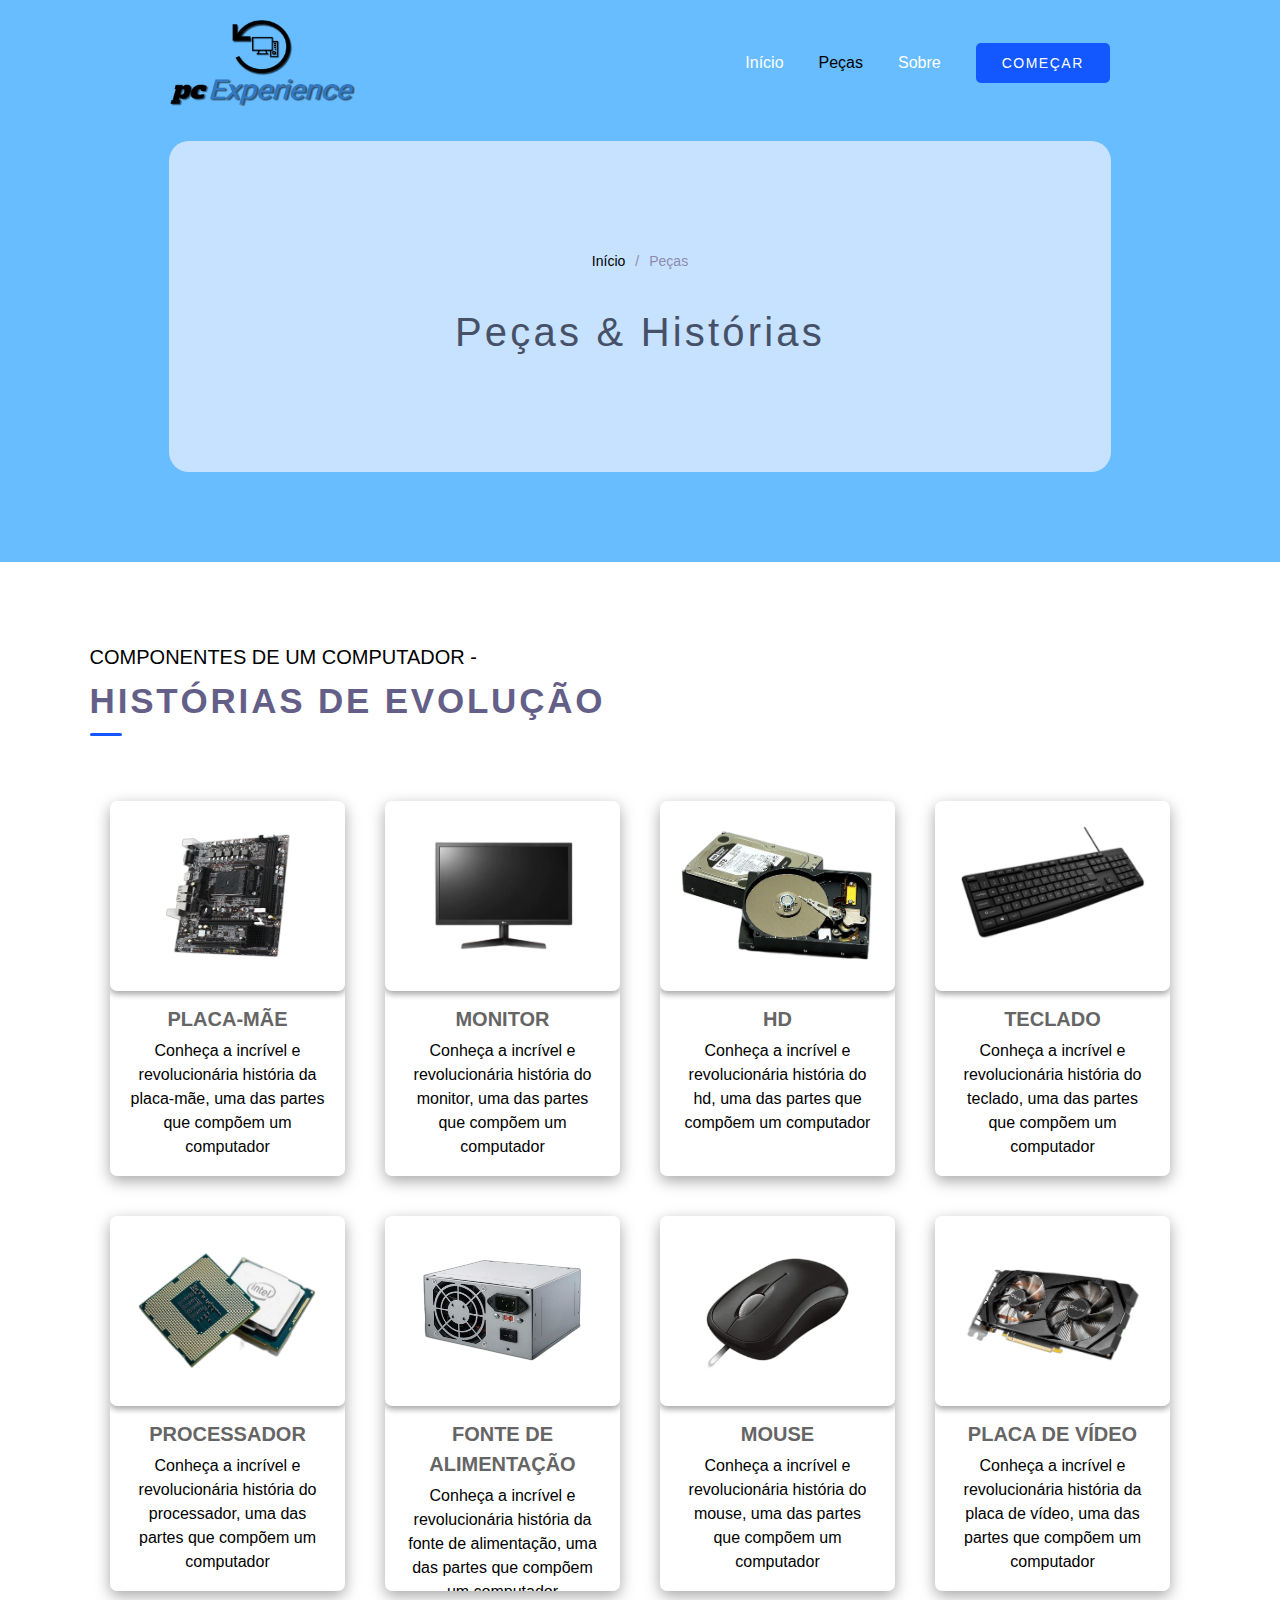
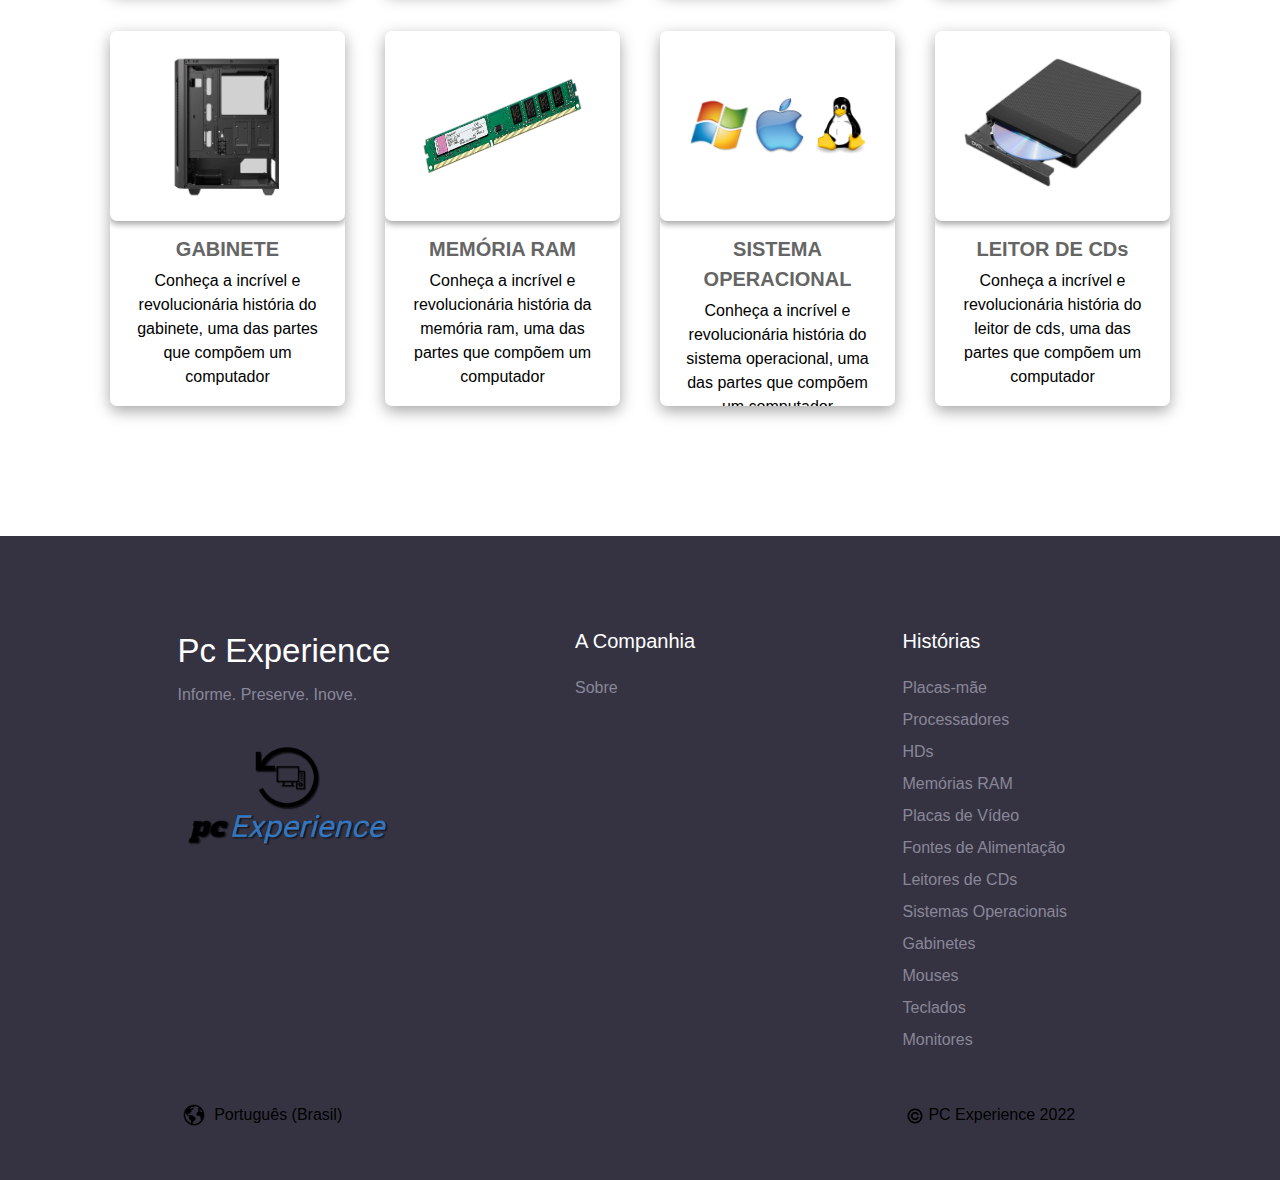
==== commit 2ba185f3: "Add files via upload" ====
--- a/assets/html/pecas.html
+++ b/assets/html/pecas.html
@@ -24,7 +24,7 @@
             <li><a id="nav-menu-inicio" href="../../index.html">Início</a></li>
             <li><a id="nav-menu-pecas">Peças</a></li>
             <li><a id="nav-menu-sobre" href="sobre.html">Sobre</a></li>
-            <li><a class="nav-menu-btn" href="assets/html/pecas/fonte-de-alimentacao.html">COMEÇAR</a></li>
+            <li><a class="nav-menu-btn" href="pecas/fonte-de-alimentacao.html">COMEÇAR</a></li>
           </ul>
         </div>
 
@@ -219,7 +219,6 @@
       <div class="list-histories-footer">
         <h5>Histórias</h5>
         <ul>
-          <li><a href="pecas/computadores.html">Computadores</a></li>
           <li><a href="pecas/placa-mae.html">Placas-mãe</a></li>
           <li><a href="pecas/processador.html">Processadores</a></li>
           <li><a href="pecas/hd.html">HDs</a></li>
